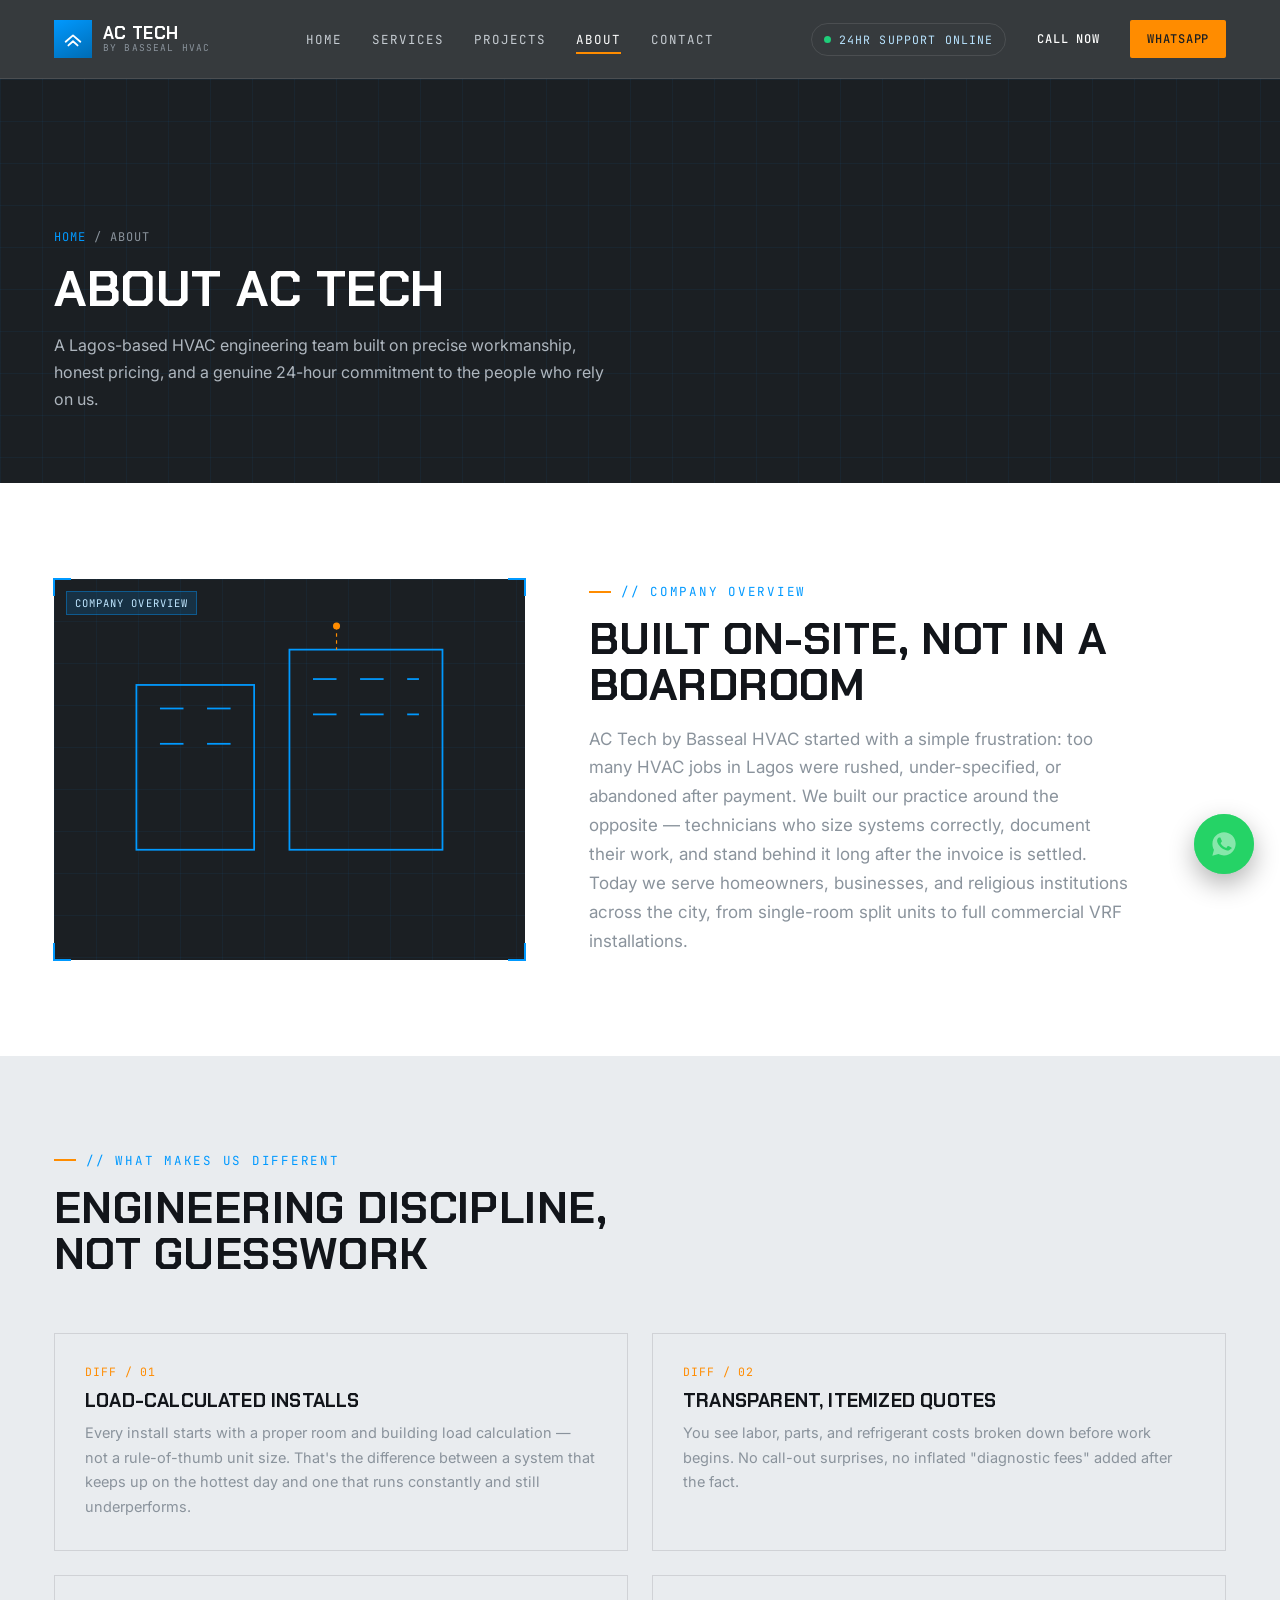
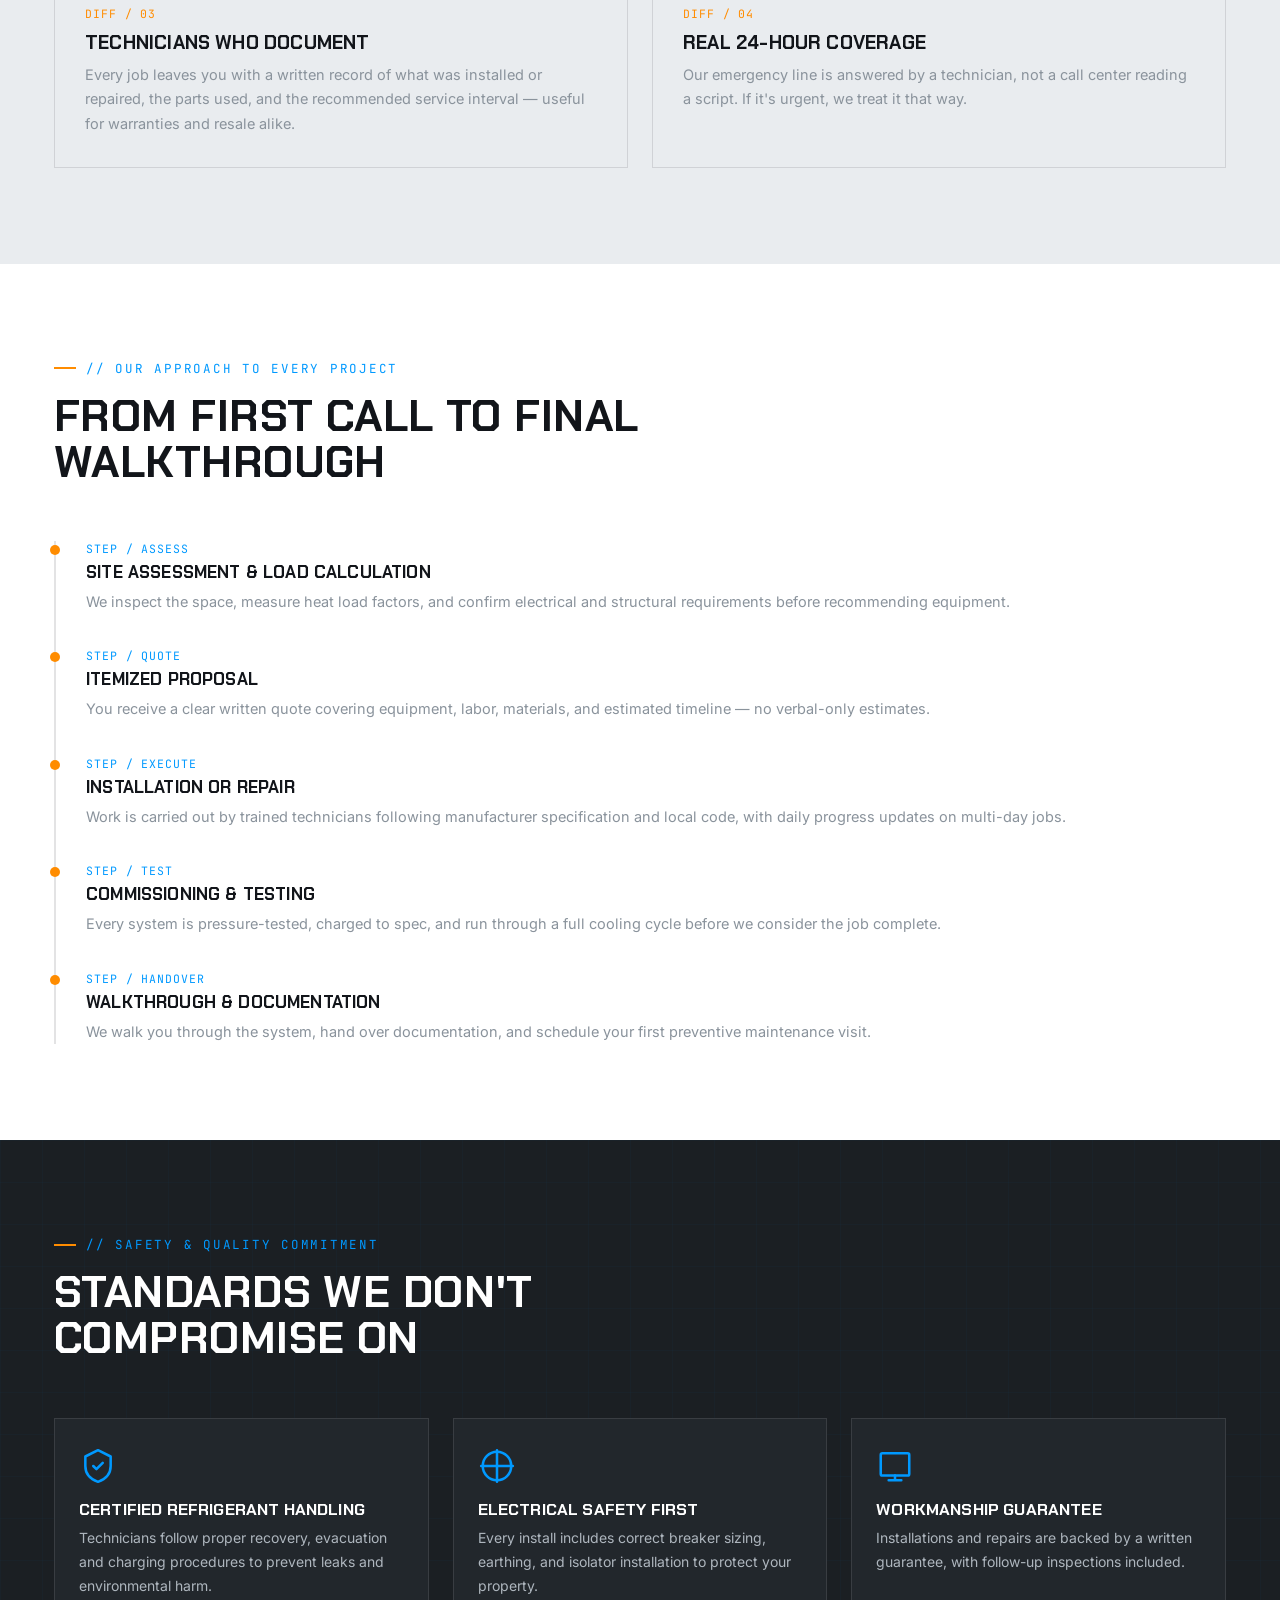
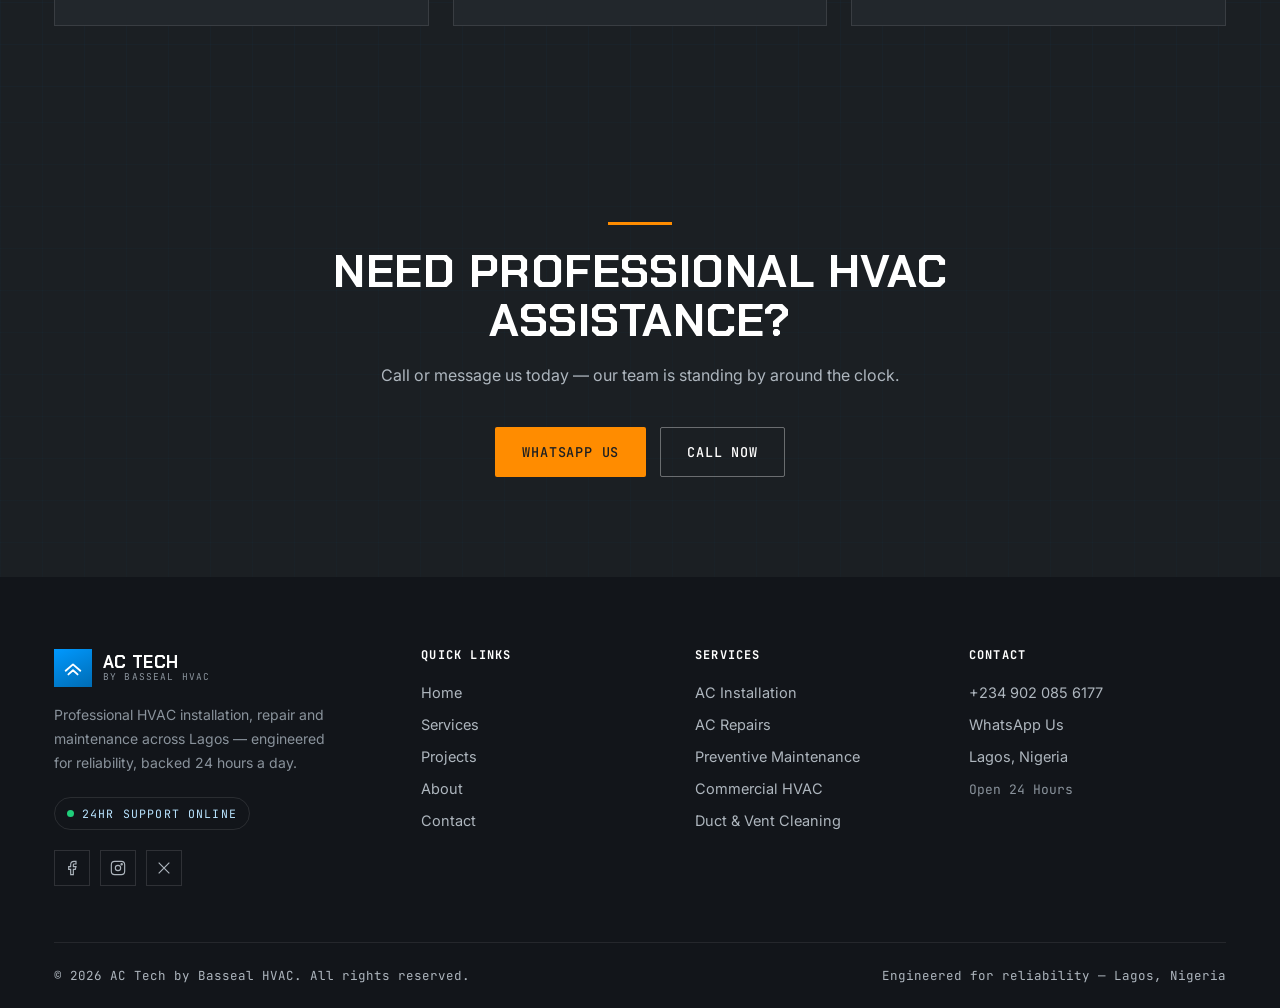
==== about.html @ e6ea1f34 "Add files via upload" ====
<!DOCTYPE html>
<html lang="en">
<head>
<meta charset="UTF-8">
<meta name="viewport" content="width=device-width, initial-scale=1.0">
<title>About Us | AC Tech by Basseal HVAC</title>
<meta name="description" content="Learn about AC Tech by Basseal HVAC — our approach, our commitment to safety and quality, and what sets our HVAC engineering team apart in Lagos.">
<link rel="icon" href="data:image/svg+xml,<svg xmlns=%22http://www.w3.org/2000/svg%22 viewBox=%220 0 100 100%22><rect width=%22100%22 height=%22100%22 fill=%22%231B1F23%22/><path d=%22M20 55 L50 30 L80 55%22 stroke=%22%230099FF%22 stroke-width=%228%22 fill=%22none%22 stroke-linecap=%22round%22/></svg>">
<link rel="stylesheet" href="style.css">
</head>
<body>

<div class="loader"><div class="loader-ring"></div><div class="loader-text">Initializing System…</div></div>

<header class="site-header" id="siteHeader">
  <div class="container header-inner">
    <a href="index.html" class="logo">
      <span class="logo-mark"><svg viewBox="0 0 24 24" fill="none" stroke="#fff" stroke-width="2" stroke-linecap="round" stroke-linejoin="round"><path d="M4 15 L12 8 L20 15"/><path d="M7 19 L12 14.5 L17 19"/></svg></span>
      <span class="logo-text">AC TECH<span>by Basseal HVAC</span></span>
    </a>
    <nav class="main-nav" id="mainNav">
      <a href="index.html">Home</a>
      <a href="services.html">Services</a>
      <a href="projects.html">Projects</a>
      <a href="about.html" class="active">About</a>
      <a href="contact.html">Contact</a>
    </nav>
    <div class="header-actions">
      <span class="status-chip"><span class="dot"></span>24HR Support Online</span>
      <a href="tel:+2349020856177" class="btn btn-ghost btn-sm">Call Now</a>
      <a href="https://wa.me/2349020856177" target="_blank" rel="noopener" class="btn btn-orange btn-sm">WhatsApp</a>
    </div>
    <button class="nav-toggle" id="navToggle" aria-label="Toggle menu"><span></span></button>
  </div>
</header>

<section class="page-hero">
  <div class="blueprint-bg"></div>
  <div class="container">
    <div class="breadcrumb"><a href="index.html">Home</a> / About</div>
    <h1>About AC Tech</h1>
    <p>A Lagos-based HVAC engineering team built on precise workmanship, honest pricing, and a genuine 24-hour commitment to the people who rely on us.</p>
  </div>
</section>

<!-- Company Overview -->
<section>
  <div class="container about-preview">
    <div class="about-preview-art frame">
      <span class="fbr"></span><span class="fbl"></span>
      <div class="blueprint-bg"></div>
      <div class="frame-tag" style="background:rgba(0,153,255,.15);border:1px solid rgba(0,153,255,.4);color:#BFE6FF;">COMPANY OVERVIEW</div>
      <svg viewBox="0 0 400 320" style="width:100%;height:100%;">
        <rect width="400" height="320" fill="#1B1F23"/>
        <g stroke="#0099FF" stroke-width="1.5" fill="none">
          <rect x="70" y="90" width="100" height="140"/>
          <rect x="200" y="60" width="130" height="170"/>
          <line x1="90" y1="110" x2="110" y2="110"/><line x1="130" y1="110" x2="150" y2="110"/>
          <line x1="90" y1="140" x2="110" y2="140"/><line x1="130" y1="140" x2="150" y2="140"/>
          <line x1="220" y1="85" x2="240" y2="85"/><line x1="260" y1="85" x2="280" y2="85"/><line x1="300" y1="85" x2="310" y2="85"/>
          <line x1="220" y1="115" x2="240" y2="115"/><line x1="260" y1="115" x2="280" y2="115"/><line x1="300" y1="115" x2="310" y2="115"/>
        </g>
        <circle cx="240" cy="40" r="3" fill="#FF8C00"/>
        <path d="M240 40 L240 60" stroke="#FF8C00" stroke-width="1" stroke-dasharray="3 3"/>
      </svg>
    </div>
    <div>
      <div class="eyebrow">// COMPANY OVERVIEW</div>
      <h2 class="section-title">Built on-site, not in a boardroom</h2>
      <p class="section-sub" style="max-width:540px;">AC Tech by Basseal HVAC started with a simple frustration: too many HVAC jobs in Lagos were rushed, under-specified, or abandoned after payment. We built our practice around the opposite — technicians who size systems correctly, document their work, and stand behind it long after the invoice is settled. Today we serve homeowners, businesses, and religious institutions across the city, from single-room split units to full commercial VRF installations.</p>
    </div>
  </div>
</section>

<!-- What Makes Us Different -->
<section class="section-gray">
  <div class="container">
    <div class="section-head">
      <div class="eyebrow">// WHAT MAKES US DIFFERENT</div>
      <h2 class="section-title">Engineering discipline, not guesswork</h2>
    </div>
    <div class="value-row">
      <div class="value-card reveal">
        <div class="code">DIFF / 01</div>
        <h3>Load-calculated installs</h3>
        <p>Every install starts with a proper room and building load calculation — not a rule-of-thumb unit size. That's the difference between a system that keeps up on the hottest day and one that runs constantly and still underperforms.</p>
      </div>
      <div class="value-card reveal reveal-delay-1">
        <div class="code">DIFF / 02</div>
        <h3>Transparent, itemized quotes</h3>
        <p>You see labor, parts, and refrigerant costs broken down before work begins. No call-out surprises, no inflated "diagnostic fees" added after the fact.</p>
      </div>
      <div class="value-card reveal reveal-delay-2">
        <div class="code">DIFF / 03</div>
        <h3>Technicians who document</h3>
        <p>Every job leaves you with a written record of what was installed or repaired, the parts used, and the recommended service interval — useful for warranties and resale alike.</p>
      </div>
      <div class="value-card reveal reveal-delay-3">
        <div class="code">DIFF / 04</div>
        <h3>Real 24-hour coverage</h3>
        <p>Our emergency line is answered by a technician, not a call center reading a script. If it's urgent, we treat it that way.</p>
      </div>
    </div>
  </div>
</section>

<!-- Our Approach -->
<section>
  <div class="container">
    <div class="section-head">
      <div class="eyebrow">// OUR APPROACH TO EVERY PROJECT</div>
      <h2 class="section-title">From first call to final walkthrough</h2>
    </div>
    <div class="timeline">
      <div class="timeline-item reveal">
        <div class="code">STEP / ASSESS</div>
        <h3>Site assessment &amp; load calculation</h3>
        <p>We inspect the space, measure heat load factors, and confirm electrical and structural requirements before recommending equipment.</p>
      </div>
      <div class="timeline-item reveal reveal-delay-1">
        <div class="code">STEP / QUOTE</div>
        <h3>Itemized proposal</h3>
        <p>You receive a clear written quote covering equipment, labor, materials, and estimated timeline — no verbal-only estimates.</p>
      </div>
      <div class="timeline-item reveal reveal-delay-2">
        <div class="code">STEP / EXECUTE</div>
        <h3>Installation or repair</h3>
        <p>Work is carried out by trained technicians following manufacturer specification and local code, with daily progress updates on multi-day jobs.</p>
      </div>
      <div class="timeline-item reveal reveal-delay-3">
        <div class="code">STEP / TEST</div>
        <h3>Commissioning &amp; testing</h3>
        <p>Every system is pressure-tested, charged to spec, and run through a full cooling cycle before we consider the job complete.</p>
      </div>
      <div class="timeline-item reveal reveal-delay-4">
        <div class="code">STEP / HANDOVER</div>
        <h3>Walkthrough &amp; documentation</h3>
        <p>We walk you through the system, hand over documentation, and schedule your first preventive maintenance visit.</p>
      </div>
    </div>
  </div>
</section>

<!-- Safety & Quality -->
<section class="section-dark">
  <div class="blueprint-bg" style="opacity:.5;"></div>
  <div class="container" style="position:relative;z-index:2;">
    <div class="section-head">
      <div class="eyebrow on-dark">// SAFETY &amp; QUALITY COMMITMENT</div>
      <h2 class="section-title">Standards we don't compromise on</h2>
    </div>
    <div class="grid-3">
      <div class="why-card reveal" style="background:var(--charcoal-2);border-color:var(--line-dark);">
        <div class="icon"><svg viewBox="0 0 24 24" fill="none" stroke="currentColor" stroke-width="1.6" stroke-linecap="round" stroke-linejoin="round"><path d="M12 2l8 4v6c0 5-3.4 8.4-8 10-4.6-1.6-8-5-8-10V6l8-4z"/><path d="M9 12l2 2 4-4"/></svg></div>
        <h3 style="color:#fff;">Certified refrigerant handling</h3>
        <p style="color:#AEB6BE;">Technicians follow proper recovery, evacuation and charging procedures to prevent leaks and environmental harm.</p>
      </div>
      <div class="why-card reveal reveal-delay-1" style="background:var(--charcoal-2);border-color:var(--line-dark);">
        <div class="icon"><svg viewBox="0 0 24 24" fill="none" stroke="currentColor" stroke-width="1.6" stroke-linecap="round" stroke-linejoin="round"><path d="M12 2v20M2 12h20"/><circle cx="12" cy="12" r="9"/></svg></div>
        <h3 style="color:#fff;">Electrical safety first</h3>
        <p style="color:#AEB6BE;">Every install includes correct breaker sizing, earthing, and isolator installation to protect your property.</p>
      </div>
      <div class="why-card reveal reveal-delay-2" style="background:var(--charcoal-2);border-color:var(--line-dark);">
        <div class="icon"><svg viewBox="0 0 24 24" fill="none" stroke="currentColor" stroke-width="1.6" stroke-linecap="round" stroke-linejoin="round"><rect x="3" y="4" width="18" height="14" rx="1"/><path d="M8 21h8M12 18v3"/></svg></div>
        <h3 style="color:#fff;">Workmanship guarantee</h3>
        <p style="color:#AEB6BE;">Installations and repairs are backed by a written guarantee, with follow-up inspections included.</p>
      </div>
    </div>
  </div>
</section>

<section class="final-cta">
  <div class="blueprint-bg" style="opacity:.4;"></div>
  <div class="container" style="position:relative;z-index:2;">
    <div class="divider-orange"></div>
    <h2>Need Professional HVAC Assistance?</h2>
    <p>Call or message us today — our team is standing by around the clock.</p>
    <div class="hero-actions">
      <a href="https://wa.me/2349020856177" target="_blank" rel="noopener" class="btn btn-orange">WhatsApp Us</a>
      <a href="tel:+2349020856177" class="btn btn-outline">Call Now</a>
    </div>
  </div>
</section>

<footer>
  <div class="container">
    <div class="footer-grid">
      <div class="footer-brand">
        <a href="index.html" class="logo">
          <span class="logo-mark"><svg viewBox="0 0 24 24" fill="none" stroke="#fff" stroke-width="2" stroke-linecap="round" stroke-linejoin="round"><path d="M4 15 L12 8 L20 15"/><path d="M7 19 L12 14.5 L17 19"/></svg></span>
          <span class="logo-text" style="color:#fff;">AC TECH<span>by Basseal HVAC</span></span>
        </a>
        <p>Professional HVAC installation, repair and maintenance across Lagos — engineered for reliability, backed 24 hours a day.</p>
        <span class="status-chip"><span class="dot"></span>24HR Support Online</span>
        <div class="footer-social">
          <a href="#" aria-label="Facebook"><svg viewBox="0 0 24 24" fill="none" stroke="currentColor" stroke-width="1.7"><path d="M18 2h-3a5 5 0 0 0-5 5v3H7v4h3v8h4v-8h3l1-4h-4V7a1 1 0 0 1 1-1h3z"/></svg></a>
          <a href="#" aria-label="Instagram"><svg viewBox="0 0 24 24" fill="none" stroke="currentColor" stroke-width="1.7"><rect x="2" y="2" width="20" height="20" rx="5"/><circle cx="12" cy="12" r="4"/><circle cx="17.5" cy="6.5" r="1"/></svg></a>
          <a href="#" aria-label="X"><svg viewBox="0 0 24 24" fill="none" stroke="currentColor" stroke-width="1.7"><path d="M4 4l16 16M20 4L4 20"/></svg></a>
        </div>
      </div>
      <div>
        <h4>Quick Links</h4>
        <ul>
          <li><a href="index.html">Home</a></li>
          <li><a href="services.html">Services</a></li>
          <li><a href="projects.html">Projects</a></li>
          <li><a href="about.html">About</a></li>
          <li><a href="contact.html">Contact</a></li>
        </ul>
      </div>
      <div>
        <h4>Services</h4>
        <ul>
          <li><a href="services.html#residential-installation">AC Installation</a></li>
          <li><a href="services.html#ac-repairs">AC Repairs</a></li>
          <li><a href="services.html#preventive-maintenance">Preventive Maintenance</a></li>
          <li><a href="services.html#commercial-installation">Commercial HVAC</a></li>
          <li><a href="services.html#duct-vent-cleaning">Duct &amp; Vent Cleaning</a></li>
        </ul>
      </div>
      <div>
        <h4>Contact</h4>
        <ul>
          <li><a href="tel:+2349020856177">+234 902 085 6177</a></li>
          <li><a href="https://wa.me/2349020856177" target="_blank" rel="noopener">WhatsApp Us</a></li>
          <li><a href="contact.html">Lagos, Nigeria</a></li>
          <li><span class="mono" style="font-size:13px;color:#8A939C;">Open 24 Hours</span></li>
        </ul>
      </div>
    </div>
    <div class="footer-bottom">
      <span>© 2026 AC Tech by Basseal HVAC. All rights reserved.</span>
      <span>Engineered for reliability — Lagos, Nigeria</span>
    </div>
  </div>
</footer>

<a href="https://wa.me/2349020856177" target="_blank" rel="noopener" class="float-wa" aria-label="Chat on WhatsApp">
  <span class="ping"></span>
  <svg viewBox="0 0 24 24" fill="currentColor"><path d="M12.04 2c-5.5 0-9.96 4.46-9.96 9.96 0 1.76.46 3.45 1.32 4.95L2 22l5.24-1.37a9.9 9.9 0 0 0 4.8 1.22h.01c5.5 0 9.96-4.46 9.96-9.96S17.54 2 12.04 2zm5.83 14.13c-.25.7-1.45 1.35-2 1.44-.51.08-1.15.11-1.86-.12-.43-.14-.98-.32-1.68-.63-2.96-1.28-4.89-4.26-5.04-4.46-.15-.2-1.2-1.6-1.2-3.05 0-1.45.76-2.16 1.03-2.46.27-.3.6-.37.8-.37h.57c.18 0 .43-.03.66.5.27.63.9 2.17.98 2.33.08.16.13.35.02.56-.1.2-.16.33-.31.5-.16.18-.33.4-.47.54-.16.16-.32.33-.14.64.18.31.8 1.32 1.72 2.14 1.18 1.05 2.18 1.38 2.49 1.53.31.16.5.13.68-.08.18-.2.78-.9.98-1.22.2-.3.4-.25.68-.15.27.1 1.75.83 2.05.98.3.15.5.23.57.35.08.13.08.72-.17 1.42z"/></svg>
</a>
<button class="scroll-top" id="scrollTop" aria-label="Scroll to top">
  <svg viewBox="0 0 24 24" fill="none" stroke="currentColor" stroke-width="2" stroke-linecap="round" stroke-linejoin="round"><path d="M18 15l-6-6-6 6"/></svg>
</button>

<script src="script.js"></script>
</body>
</html>
---- style.css ----
/* ============================================================
   AC TECH by Basseal HVAC — Core Stylesheet
   Theme: Industrial / Engineering / HVAC Technology
   ============================================================ */

@import url('https://fonts.googleapis.com/css2?family=Chakra+Petch:wght@500;600;700&family=Inter:wght@400;500;600;700;800&family=JetBrains+Mono:wght@400;500;600&display=swap');

:root{
  /* Palette (brief) */
  --charcoal:#1B1F23;
  --charcoal-2:#22272C;
  --charcoal-3:#2B3138;
  --blue:#0099FF;
  --blue-dim:rgba(0,153,255,.14);
  --white:#FFFFFF;
  --gray:#E9ECEF;
  --orange:#FF8C00;
  --orange-dim:rgba(255,140,0,.14);

  /* Derived */
  --ink:#12151A;
  --text-soft:#8A939C;
  --line-dark:rgba(255,255,255,.10);
  --line-light:rgba(27,31,35,.12);
  --success:#1FCE7A;

  /* Type */
  --f-display:'Chakra Petch', sans-serif;
  --f-body:'Inter', sans-serif;
  --f-mono:'JetBrains Mono', monospace;

  /* Layout */
  --container:1220px;
  --radius:2px;
  --header-h:78px;
}

*,*::before,*::after{box-sizing:border-box;}
html{scroll-behavior:smooth;}
body{
  margin:0;
  font-family:var(--f-body);
  background:var(--white);
  color:var(--ink);
  -webkit-font-smoothing:antialiased;
  overflow-x:hidden;
}
img{max-width:100%;display:block;}
a{color:inherit;text-decoration:none;}
ul{margin:0;padding:0;list-style:none;}
h1,h2,h3,h4{font-family:var(--f-display);margin:0;line-height:1.05;text-transform:uppercase;letter-spacing:.01em;}
p{margin:0;line-height:1.7;}
button{font-family:inherit;cursor:pointer;}
:focus-visible{outline:2px solid var(--blue);outline-offset:3px;}
@media (prefers-reduced-motion: reduce){
  *{animation-duration:.001ms !important;animation-iteration-count:1 !important;transition-duration:.001ms !important;scroll-behavior:auto !important;}
}

.container{max-width:var(--container);margin:0 auto;padding:0 24px;}

/* ---------- Utility ---------- */
.mono{font-family:var(--f-mono);}
.eyebrow{
  font-family:var(--f-mono);
  font-size:12.5px;
  letter-spacing:.14em;
  text-transform:uppercase;
  color:var(--blue);
  display:flex;
  align-items:center;
  gap:10px;
  margin-bottom:16px;
}
.eyebrow::before{content:'';width:22px;height:2px;background:var(--orange);display:inline-block;}
.eyebrow.on-dark{color:var(--blue);}
.eyebrow.center{justify-content:center;}
.eyebrow.center::before{display:none;}

section{position:relative;padding:96px 0;}
.section-tight{padding:64px 0;}
.section-dark{background:var(--charcoal);color:var(--white);}
.section-gray{background:var(--gray);}
.section-head{max-width:640px;margin-bottom:56px;}
.section-head.center{margin-left:auto;margin-right:auto;text-align:center;}
.section-title{font-size:clamp(28px,3.6vw,44px);}
.section-sub{margin-top:16px;color:var(--text-soft);font-size:17px;max-width:560px;}
.section-dark .section-sub{color:#AEB6BE;}

/* Blueprint grid backdrop */
.blueprint-bg{
  position:absolute;inset:0;
  background-image:
    linear-gradient(rgba(0,153,255,.055) 1px, transparent 1px),
    linear-gradient(90deg, rgba(0,153,255,.055) 1px, transparent 1px);
  background-size:42px 42px;
  pointer-events:none;
}

/* Corner-bracket frame — signature motif */
.frame{position:relative;}
.frame::before,.frame::after,
.frame .fbr,.frame .fbl{
  content:'';position:absolute;width:18px;height:18px;
  border-color:var(--blue);border-style:solid;border-width:0;
  transition:all .35s ease;
  z-index:2;
}
.frame::before{top:-1px;left:-1px;border-top-width:2px;border-left-width:2px;}
.frame::after{bottom:-1px;right:-1px;border-bottom-width:2px;border-right-width:2px;}
.frame .fbr{top:-1px;right:-1px;border-top-width:2px;border-right-width:2px;}
.frame .fbl{bottom:-1px;left:-1px;border-bottom-width:2px;border-left-width:2px;}
.frame:hover::before,.frame:hover::after,
.frame:hover .fbr,.frame:hover .fbl{width:24px;height:24px;border-color:var(--orange);}
.frame-tag{
  position:absolute;top:12px;left:12px;z-index:3;
  font-family:var(--f-mono);font-size:10.5px;letter-spacing:.1em;
  color:var(--white);background:rgba(27,31,35,.72);
  padding:4px 8px;text-transform:uppercase;
}

/* ---------- Buttons ---------- */
.btn{
  display:inline-flex;align-items:center;justify-content:center;gap:9px;
  font-family:var(--f-mono);font-size:13.5px;letter-spacing:.06em;text-transform:uppercase;
  font-weight:500;padding:15px 26px;border-radius:var(--radius);
  border:1px solid transparent;transition:transform .2s ease, background .2s ease, border-color .2s ease, color .2s ease;
  white-space:nowrap;
}
.btn:active{transform:translateY(1px);}
.btn-orange{background:var(--orange);color:var(--charcoal);}
.btn-orange:hover{background:#E67E00;}
.btn-blue{background:var(--blue);color:var(--white);}
.btn-blue:hover{background:#0086DE;}
.btn-outline{background:transparent;border-color:rgba(255,255,255,.35);color:var(--white);}
.btn-outline:hover{border-color:var(--blue);color:var(--blue);}
.btn-outline-dark{background:transparent;border-color:var(--line-light);color:var(--ink);}
.btn-outline-dark:hover{border-color:var(--blue);color:var(--blue);}
.btn-ghost{background:transparent;color:var(--white);border-color:transparent;}
.btn-ghost:hover{color:var(--blue);}
.btn-sm{padding:10px 16px;font-size:12px;}
.btn-block{width:100%;}
.btn svg{width:16px;height:16px;flex-shrink:0;}

/* ---------- Status chip ---------- */
.status-chip{
  display:inline-flex;align-items:center;gap:8px;
  font-family:var(--f-mono);font-size:11.5px;letter-spacing:.1em;text-transform:uppercase;
  color:#B9E4FF;padding:8px 12px;border:1px solid var(--line-dark);border-radius:20px;
}
.status-chip .dot{
  width:7px;height:7px;border-radius:50%;background:var(--success);
  box-shadow:0 0 0 0 rgba(31,206,122,.6);
  animation:pulse-dot 1.8s infinite;
}
@keyframes pulse-dot{
  0%{box-shadow:0 0 0 0 rgba(31,206,122,.55);}
  70%{box-shadow:0 0 0 7px rgba(31,206,122,0);}
  100%{box-shadow:0 0 0 0 rgba(31,206,122,0);}
}

/* ---------- Header ---------- */
.site-header{
  position:sticky;top:0;z-index:200;
  background:rgba(27,31,35,.88);
  backdrop-filter:blur(10px);
  border-bottom:1px solid var(--line-dark);
  transition:background .3s ease, box-shadow .3s ease;
}
.site-header.scrolled{box-shadow:0 8px 24px rgba(0,0,0,.25);}
.header-inner{
  display:flex;align-items:center;gap:24px;
  height:var(--header-h);
}
.logo{display:flex;align-items:center;gap:11px;color:var(--white);flex-shrink:0;}
.logo-mark{
  width:38px;height:38px;flex-shrink:0;
  background:linear-gradient(155deg, var(--blue), #006CB4);
  display:flex;align-items:center;justify-content:center;
  position:relative;
}
.logo-mark svg{width:22px;height:22px;}
.logo-text{font-family:var(--f-display);font-size:17px;font-weight:700;letter-spacing:.02em;line-height:1.15;}
.logo-text span{display:block;font-family:var(--f-mono);font-size:9.5px;color:var(--text-soft);letter-spacing:.12em;text-transform:uppercase;font-weight:400;}
.main-nav{display:flex;align-items:center;gap:30px;margin:0 auto;}
.main-nav a{
  font-family:var(--f-mono);font-size:12.5px;letter-spacing:.08em;text-transform:uppercase;
  color:#C6CCD2;position:relative;padding:6px 0;transition:color .2s ease;
}
.main-nav a::after{
  content:'';position:absolute;left:0;bottom:0;height:2px;width:0;background:var(--blue);
  transition:width .25s ease;
}
.main-nav a:hover,.main-nav a.active{color:var(--white);}
.main-nav a:hover::after,.main-nav a.active::after{width:100%;}
.main-nav a.active::after{background:var(--orange);}
.header-actions{display:flex;align-items:center;gap:14px;flex-shrink:0;}
.header-actions .status-chip{display:none;}
@media(min-width:1100px){.header-actions .status-chip{display:inline-flex;}}
.nav-toggle{
  display:none;width:40px;height:40px;border:1px solid var(--line-dark);background:transparent;
  border-radius:2px;position:relative;flex-shrink:0;
}
.nav-toggle span,.nav-toggle span::before,.nav-toggle span::after{
  content:'';position:absolute;left:9px;right:9px;height:2px;background:var(--white);transition:.25s;
}
.nav-toggle span{top:19px;}
.nav-toggle span::before{top:-7px;}
.nav-toggle span::after{top:7px;}
.nav-toggle.open span{background:transparent;}
.nav-toggle.open span::before{transform:translateY(7px) rotate(45deg);}
.nav-toggle.open span::after{transform:translateY(-7px) rotate(-45deg);}

@media(max-width:1000px){
  .main-nav{
    position:fixed;top:var(--header-h);left:0;right:0;
    background:var(--charcoal);border-bottom:1px solid var(--line-dark);
    flex-direction:column;align-items:flex-start;gap:0;
    max-height:0;overflow:hidden;transition:max-height .35s ease;
  }
  .main-nav.open{max-height:400px;}
  .main-nav a{width:100%;padding:16px 24px;border-bottom:1px solid var(--line-dark);}
  .main-nav a::after{display:none;}
  .header-actions .btn-ghost{display:none;}
  .nav-toggle{display:block;}
}

/* ---------- Hero (schematic illustration, no photography) ---------- */
.hero{
  position:relative;background:var(--charcoal);color:var(--white);
  padding:110px 0 90px;overflow:hidden;
  min-height:min(88vh,760px);display:flex;align-items:center;
}
.hero-grid{display:grid;grid-template-columns:1.05fr .95fr;gap:40px;align-items:center;position:relative;z-index:2;}
.hero h1{font-size:clamp(34px,4.6vw,58px);letter-spacing:.005em;}
.hero h1 em{font-style:normal;color:var(--blue);}
.hero-sub{margin-top:22px;color:#B9C1C9;font-size:17.5px;max-width:520px;}
.hero-actions{display:flex;gap:14px;margin-top:36px;flex-wrap:wrap;}
.hero-meta{display:flex;gap:32px;margin-top:52px;flex-wrap:wrap;}
.hero-meta div{border-left:2px solid var(--orange);padding-left:12px;}
.hero-meta .num{font-family:var(--f-display);font-size:26px;color:var(--white);}
.hero-meta .lbl{font-family:var(--f-mono);font-size:10.5px;color:var(--text-soft);letter-spacing:.08em;text-transform:uppercase;}
.hero-art{position:relative;aspect-ratio:1/1;}
.hero-art .frame-tag{background:rgba(0,153,255,.15);border:1px solid rgba(0,153,255,.4);color:#BFE6FF;}

/* Schematic unit illustration */
.unit-illustration{width:100%;height:100%;}

/* ---------- Company mark / preview ---------- */
.about-preview{display:grid;grid-template-columns:.85fr 1.15fr;gap:64px;align-items:center;}
.about-preview-art{position:relative;aspect-ratio:4/3.2;background:var(--charcoal);}
.stat-strip{display:flex;border-top:1px solid var(--line-light);margin-top:40px;}
.stat-strip div{flex:1;padding:20px 0 0;border-left:1px solid var(--line-light);padding-left:20px;}
.stat-strip div:first-child{border-left:none;padding-left:0;}
.stat-num{font-family:var(--f-display);font-size:34px;color:var(--ink);}
.stat-num .unit{color:var(--orange);}
.stat-lbl{font-family:var(--f-mono);font-size:10.5px;letter-spacing:.08em;text-transform:uppercase;color:var(--text-soft);margin-top:4px;}

/* ---------- Service cards ---------- */
.grid-4{display:grid;grid-template-columns:repeat(4,1fr);gap:24px;}
.grid-3{display:grid;grid-template-columns:repeat(3,1fr);gap:24px;}
.grid-2{display:grid;grid-template-columns:repeat(2,1fr);gap:24px;}
.grid-6{display:grid;grid-template-columns:repeat(3,1fr);gap:24px;}

.service-card{
  position:relative;background:var(--charcoal);color:var(--white);padding:34px 26px 30px;
  border:1px solid var(--line-dark);transition:transform .3s ease, border-color .3s ease;
}
.service-card:hover{transform:translateY(-6px);border-color:rgba(0,153,255,.4);}
.service-card .code{font-family:var(--f-mono);font-size:11px;color:var(--orange);letter-spacing:.08em;}
.service-card .icon{width:46px;height:46px;margin:18px 0 20px;color:var(--blue);}
.service-card h3{font-size:19px;margin-bottom:10px;letter-spacing:0;}
.service-card p{color:#AEB6BE;font-size:14.5px;}
.service-card .go{
  margin-top:20px;display:inline-flex;align-items:center;gap:6px;
  font-family:var(--f-mono);font-size:11.5px;letter-spacing:.08em;text-transform:uppercase;color:var(--blue);
}
.service-card .go svg{width:14px;height:14px;transition:transform .25s ease;}
.service-card:hover .go svg{transform:translateX(4px);}

/* ---------- Emergency banner ---------- */
.emergency{
  position:relative;background:var(--charcoal);color:var(--white);
  padding:64px 0;overflow:hidden;
  border-top:3px solid var(--orange);border-bottom:3px solid var(--orange);
}
.emergency::before{
  content:'';position:absolute;inset:0;opacity:.5;
  background:repeating-linear-gradient(135deg, rgba(255,140,0,.06) 0 14px, transparent 14px 28px);
}
.emergency-inner{position:relative;z-index:2;display:flex;justify-content:space-between;align-items:center;gap:30px;flex-wrap:wrap;}
.emergency h2{font-size:clamp(24px,3vw,36px);}
.emergency p{color:#C6CCD2;margin-top:12px;max-width:480px;}

/* ---------- Why choose us ---------- */
.why-card{
  padding:28px 24px;background:var(--white);border:1px solid var(--line-light);
  transition:box-shadow .3s ease, transform .3s ease, border-color .3s ease;
}
.why-card:hover{transform:translateY(-4px);box-shadow:0 16px 30px rgba(27,31,35,.08);border-color:transparent;}
.why-card .icon{width:38px;height:38px;color:var(--blue);margin-bottom:16px;}
.why-card h3{font-size:16.5px;margin-bottom:8px;}
.why-card p{font-size:14px;color:var(--text-soft);}

/* ---------- Projects ---------- */
.project-card{position:relative;background:var(--charcoal);overflow:hidden;}
.project-thumb{position:relative;aspect-ratio:4/3;overflow:hidden;}
.project-thumb svg,.project-thumb .thumb-fill{position:absolute;inset:0;width:100%;height:100%;}
.project-thumb::after{content:'';position:absolute;inset:0;background:linear-gradient(0deg, rgba(0,0,0,.55), transparent 60%);}
.project-body{padding:22px 24px 26px;color:var(--white);}
.project-body .code{font-family:var(--f-mono);font-size:10.5px;color:var(--blue);letter-spacing:.08em;text-transform:uppercase;}
.project-body h3{font-size:19px;margin:10px 0 8px;}
.project-body p{color:#AEB6BE;font-size:14px;}

.masonry{column-count:2;column-gap:24px;}
.masonry .project-card{break-inside:avoid;margin-bottom:24px;}
.masonry .project-thumb{aspect-ratio:auto;}

/* ---------- Reviews ---------- */
.reviews-track{display:flex;gap:24px;overflow-x:auto;scroll-snap-type:x mandatory;padding-bottom:8px;-webkit-overflow-scrolling:touch;}
.reviews-track::-webkit-scrollbar{height:5px;}
.reviews-track::-webkit-scrollbar-thumb{background:var(--line-light);}
.review-card{
  scroll-snap-align:start;flex:0 0 min(420px,86vw);
  background:var(--white);border:1px solid var(--line-light);padding:30px 28px;position:relative;
}
.review-card .quote-mark{font-family:var(--f-display);font-size:44px;color:var(--orange);line-height:.6;display:block;margin-bottom:14px;}
.review-stars{color:var(--orange);font-size:13px;letter-spacing:2px;margin-bottom:14px;}
.review-card p{font-size:15px;color:var(--ink);}
.review-name{margin-top:20px;font-family:var(--f-mono);font-size:12px;letter-spacing:.05em;color:var(--text-soft);text-transform:uppercase;}
.review-name b{color:var(--ink);font-family:var(--f-body);text-transform:none;font-size:14px;display:block;}
.review-controls{display:flex;gap:10px;margin-top:24px;}
.review-controls button{
  width:40px;height:40px;border:1px solid var(--line-light);background:var(--white);
  display:flex;align-items:center;justify-content:center;transition:border-color .2s, color .2s;
}
.review-controls button:hover{border-color:var(--blue);color:var(--blue);}

/* ---------- Service areas ---------- */
.areas-wrap{display:flex;flex-wrap:wrap;gap:12px;}
.area-chip{
  font-family:var(--f-mono);font-size:12.5px;letter-spacing:.06em;text-transform:uppercase;
  padding:12px 18px;border:1px solid var(--line-dark);color:var(--white);
  display:flex;align-items:center;gap:9px;transition:border-color .2s, color .2s;
}
.area-chip:hover{border-color:var(--blue);color:var(--blue);}
.area-chip svg{width:13px;height:13px;color:var(--orange);flex-shrink:0;}

/* ---------- Final CTA ---------- */
.final-cta{background:var(--charcoal);color:var(--white);text-align:center;padding:100px 0;position:relative;overflow:hidden;}
.final-cta h2{font-size:clamp(28px,4vw,46px);max-width:760px;margin:0 auto;}
.final-cta p{margin-top:18px;color:#AEB6BE;}
.final-cta .hero-actions{justify-content:center;margin-top:38px;}

/* ---------- Footer ---------- */
footer{background:var(--ink);color:#AEB6BE;padding:72px 0 0;}
.footer-grid{display:grid;grid-template-columns:1.4fr 1fr 1fr 1.1fr;gap:40px;padding-bottom:56px;border-bottom:1px solid rgba(255,255,255,.08);}
.footer-brand p{margin-top:16px;font-size:14px;max-width:280px;color:#8A939C;}
.footer-brand .status-chip{margin-top:22px;}
footer h4{font-family:var(--f-mono);font-size:12px;letter-spacing:.1em;color:var(--white);margin-bottom:20px;text-transform:uppercase;}
footer ul li{margin-bottom:12px;}
footer ul a{font-size:14.5px;color:#AEB6BE;transition:color .2s;}
footer ul a:hover{color:var(--blue);}
.footer-social{display:flex;gap:10px;margin-top:20px;}
.footer-social a{
  width:36px;height:36px;border:1px solid rgba(255,255,255,.12);display:flex;align-items:center;justify-content:center;
  transition:border-color .2s, color .2s;
}
.footer-social a:hover{border-color:var(--blue);color:var(--blue);}
.footer-social svg{width:16px;height:16px;}
.footer-bottom{display:flex;justify-content:space-between;align-items:center;padding:24px 0;font-size:12.5px;font-family:var(--f-mono);flex-wrap:wrap;gap:10px;}
.footer-bottom a{color:#8A939C;}
.footer-bottom a:hover{color:var(--blue);}

/* ---------- Floating buttons ---------- */
.float-wa{
  position:fixed;bottom:26px;right:26px;z-index:300;
  width:60px;height:60px;border-radius:50%;background:#25D366;
  display:flex;align-items:center;justify-content:center;
  box-shadow:0 10px 26px rgba(0,0,0,.3);
  transition:transform .25s ease;
}
.float-wa:hover{transform:scale(1.08);}
.float-wa svg{width:28px;height:28px;color:#fff;}
.float-wa .ping{
  position:absolute;inset:0;border-radius:50%;background:#25D366;opacity:.55;
  animation:ping 2.4s infinite;
}
@keyframes ping{0%{transform:scale(1);opacity:.5;}100%{transform:scale(1.7);opacity:0;}}

.scroll-top{
  position:fixed;bottom:26px;right:96px;z-index:300;
  width:46px;height:46px;background:var(--charcoal);border:1px solid var(--line-dark);
  display:flex;align-items:center;justify-content:center;color:var(--white);
  opacity:0;pointer-events:none;transform:translateY(10px);
  transition:opacity .3s ease, transform .3s ease, border-color .2s;
}
.scroll-top.show{opacity:1;pointer-events:auto;transform:translateY(0);}
.scroll-top:hover{border-color:var(--blue);color:var(--blue);}
.scroll-top svg{width:18px;height:18px;}

/* ---------- Page loader ---------- */
.loader{
  position:fixed;inset:0;z-index:1000;background:var(--charcoal);
  display:flex;flex-direction:column;align-items:center;justify-content:center;gap:18px;
  transition:opacity .5s ease, visibility .5s ease;
}
.loader.hide{opacity:0;visibility:hidden;}
.loader-mark{width:52px;height:52px;position:relative;}
.loader-ring{width:52px;height:52px;border:2px solid rgba(0,153,255,.2);border-top-color:var(--blue);border-radius:50%;animation:spin 0.9s linear infinite;}
@keyframes spin{to{transform:rotate(360deg);}}
.loader-text{font-family:var(--f-mono);font-size:11px;letter-spacing:.16em;color:var(--text-soft);text-transform:uppercase;}

/* ---------- Scroll reveal ---------- */
.reveal{opacity:0;transform:translateY(28px);transition:opacity .7s ease, transform .7s ease;}
.reveal.in{opacity:1;transform:translateY(0);}
.reveal-delay-1{transition-delay:.08s;}
.reveal-delay-2{transition-delay:.16s;}
.reveal-delay-3{transition-delay:.24s;}
.reveal-delay-4{transition-delay:.32s;}

/* ---------- Page hero (inner pages) ---------- */
.page-hero{
  background:var(--charcoal);color:var(--white);padding:150px 0 70px;position:relative;overflow:hidden;
}
.page-hero .container{position:relative;z-index:2;}
.page-hero h1{font-size:clamp(30px,4.2vw,50px);}
.page-hero .breadcrumb{
  font-family:var(--f-mono);font-size:12px;letter-spacing:.08em;text-transform:uppercase;color:var(--text-soft);
  margin-bottom:18px;
}
.page-hero .breadcrumb a{color:var(--blue);}
.page-hero p{margin-top:16px;color:#AEB6BE;max-width:560px;font-size:16px;}

/* ---------- Service detail blocks ---------- */
.service-detail{
  display:grid;grid-template-columns:1fr 1fr;gap:56px;align-items:start;
  padding:64px 0;border-bottom:1px solid var(--line-light);
}
.service-detail:last-child{border-bottom:none;}
.service-detail-art{position:relative;aspect-ratio:5/4;background:var(--charcoal);}
.service-detail .code{font-family:var(--f-mono);font-size:11.5px;color:var(--orange);letter-spacing:.08em;}
.service-detail h2{font-size:28px;margin:12px 0 18px;}
.service-detail p.desc{color:var(--text-soft);font-size:15.5px;margin-bottom:26px;}
.process-list{margin-bottom:26px;}
.process-list li{
  display:flex;gap:14px;padding:12px 0;border-top:1px solid var(--line-light);
  font-size:14.5px;
}
.process-list li:first-child{border-top:none;}
.process-list .pnum{font-family:var(--f-mono);color:var(--blue);font-size:12.5px;flex-shrink:0;padding-top:2px;}
.benefit-tags{display:flex;flex-wrap:wrap;gap:10px;margin-bottom:28px;}
.benefit-tags span{
  font-family:var(--f-mono);font-size:11.5px;letter-spacing:.05em;text-transform:uppercase;
  padding:7px 12px;background:var(--gray);color:var(--ink);border-left:2px solid var(--orange);
}
.service-detail:nth-child(even) .service-detail-art{order:2;}

/* ---------- About page ---------- */
.value-row{display:grid;grid-template-columns:repeat(2,1fr);gap:24px;}
.value-card{padding:30px;border:1px solid var(--line-light);}
.value-card .code{font-family:var(--f-mono);color:var(--orange);font-size:11.5px;letter-spacing:.08em;}
.value-card h3{font-size:19px;margin:12px 0 10px;}
.value-card p{color:var(--text-soft);font-size:14.5px;}

.timeline{border-left:2px solid var(--line-light);padding-left:30px;display:flex;flex-direction:column;gap:34px;}
.timeline-item{position:relative;}
.timeline-item::before{content:'';position:absolute;left:-36px;top:4px;width:10px;height:10px;background:var(--orange);border-radius:50%;}
.timeline-item .code{font-family:var(--f-mono);font-size:11.5px;color:var(--blue);letter-spacing:.08em;}
.timeline-item h3{font-size:17px;margin:8px 0;}
.timeline-item p{color:var(--text-soft);font-size:14.5px;}

/* ---------- Contact page ---------- */
.contact-grid{display:grid;grid-template-columns:.9fr 1.1fr;gap:56px;align-items:start;}
.contact-card{padding:26px;border:1px solid var(--line-light);display:flex;gap:16px;margin-bottom:16px;}
.contact-card .icon{width:22px;height:22px;color:var(--blue);flex-shrink:0;}
.contact-card h4{font-family:var(--f-mono);font-size:11.5px;letter-spacing:.08em;text-transform:uppercase;color:var(--text-soft);margin-bottom:8px;}
.contact-card p{font-size:16px;font-weight:600;}
.contact-card a{color:var(--ink);}
.contact-card a:hover{color:var(--blue);}
.hours-table{width:100%;border-collapse:collapse;margin-top:6px;}
.hours-table td{padding:9px 0;font-size:14.5px;border-top:1px solid var(--line-light);}
.hours-table td:last-child{text-align:right;font-family:var(--f-mono);font-size:12.5px;color:var(--blue);}
.hours-table tr:first-child td{border-top:none;}
.map-frame{position:relative;width:100%;aspect-ratio:16/11;border:1px solid var(--line-light);overflow:hidden;}
.map-frame iframe{width:100%;height:100%;border:0;filter:grayscale(.25) contrast(1.05);}

/* ---------- Misc ---------- */
.divider-orange{height:3px;width:64px;background:var(--orange);margin:0 auto 22px;}
.badge-24{
  display:inline-flex;align-items:center;gap:8px;font-family:var(--f-mono);font-size:11.5px;
  letter-spacing:.08em;text-transform:uppercase;color:var(--orange);
}

/* ---------- Responsive ---------- */
@media(max-width:1000px){
  .grid-4{grid-template-columns:repeat(2,1fr);}
  .grid-3,.grid-6{grid-template-columns:repeat(2,1fr);}
  .hero-grid{grid-template-columns:1fr;}
  .hero-art{max-width:420px;margin:0 auto;order:-1;}
  .about-preview{grid-template-columns:1fr;}
  .service-detail{grid-template-columns:1fr;}
  .service-detail:nth-child(even) .service-detail-art{order:0;}
  .contact-grid{grid-template-columns:1fr;}
  .footer-grid{grid-template-columns:1fr 1fr;}
  .value-row{grid-template-columns:1fr;}
}
@media(max-width:640px){
  section{padding:64px 0;}
  .grid-4,.grid-3,.grid-6,.grid-2{grid-template-columns:1fr;}
  .masonry{column-count:1;}
  .stat-strip{flex-wrap:wrap;row-gap:20px;}
  .stat-strip div{flex:0 0 50%;border-left:none;padding-left:0;}
  .footer-grid{grid-template-columns:1fr;}
  .emergency-inner{flex-direction:column;text-align:center;}
  .scroll-top{right:26px;bottom:96px;}
  .page-hero{padding:130px 0 56px;}
}
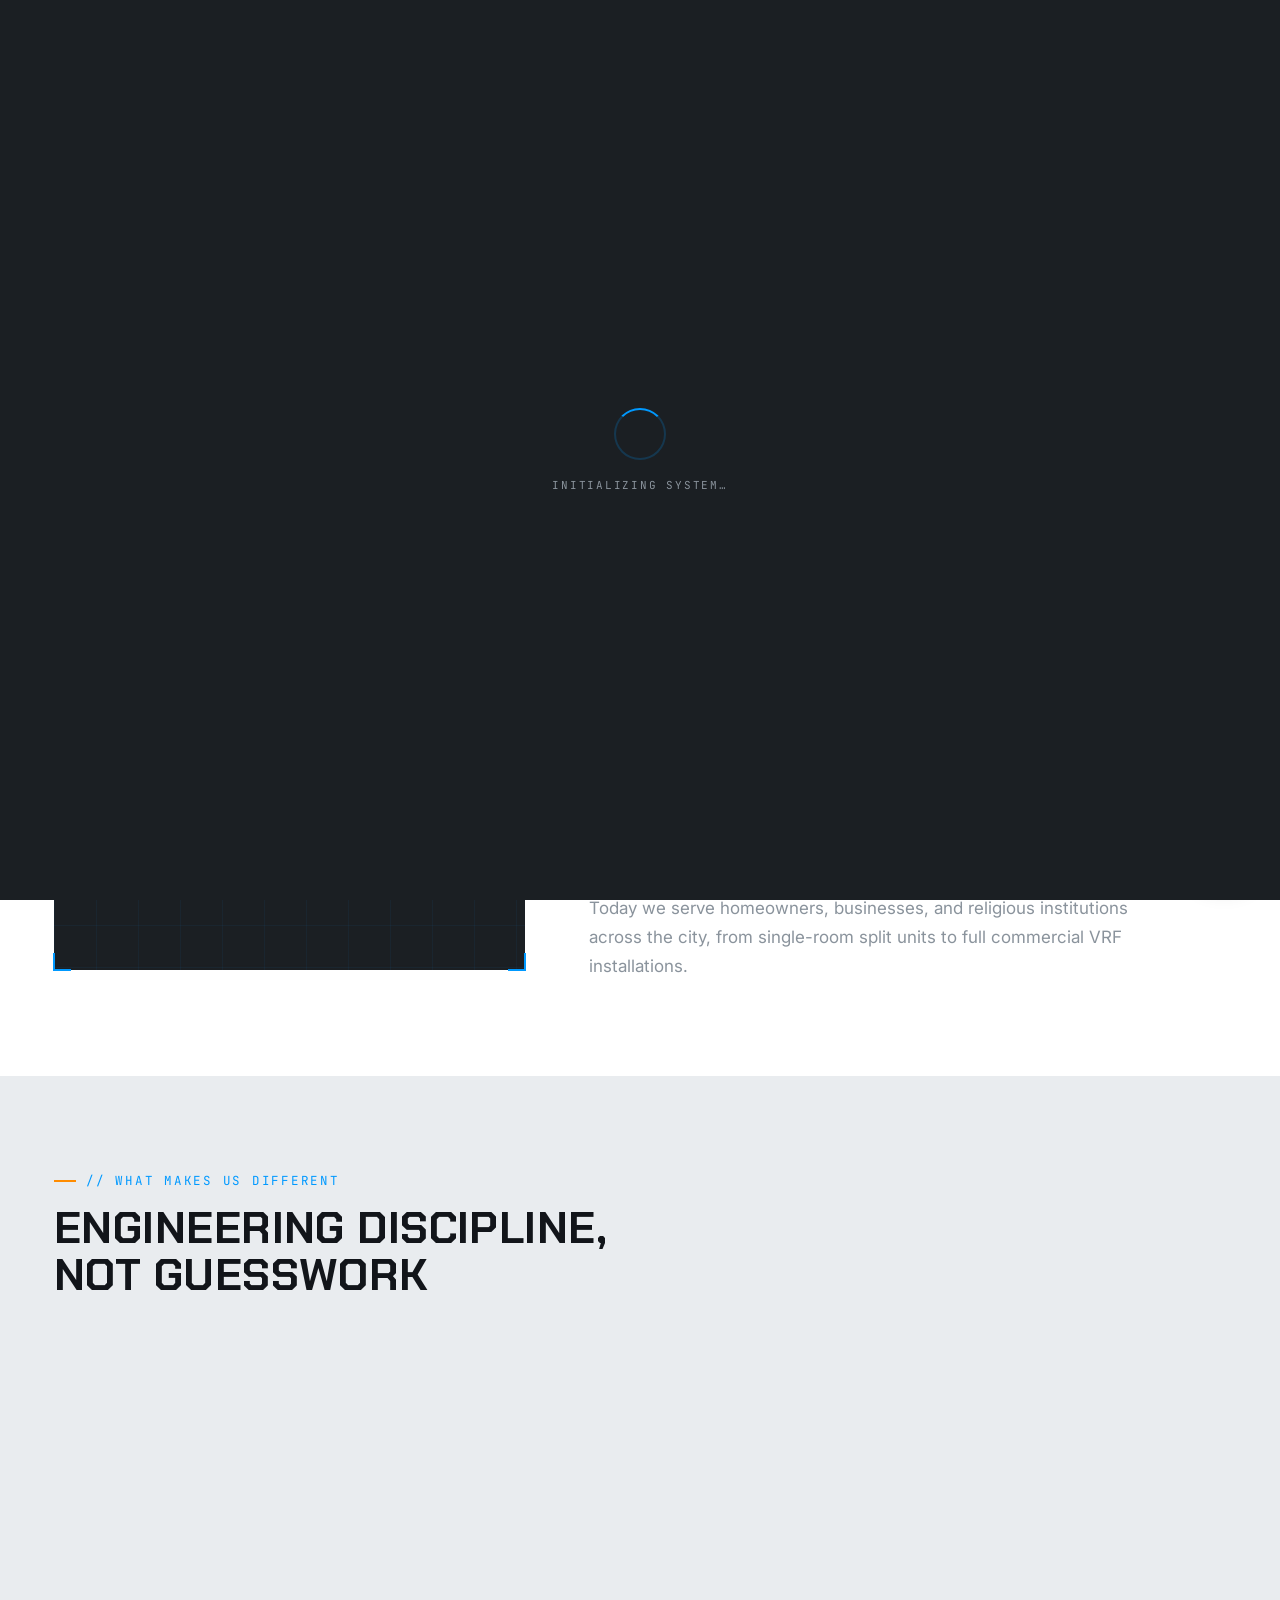
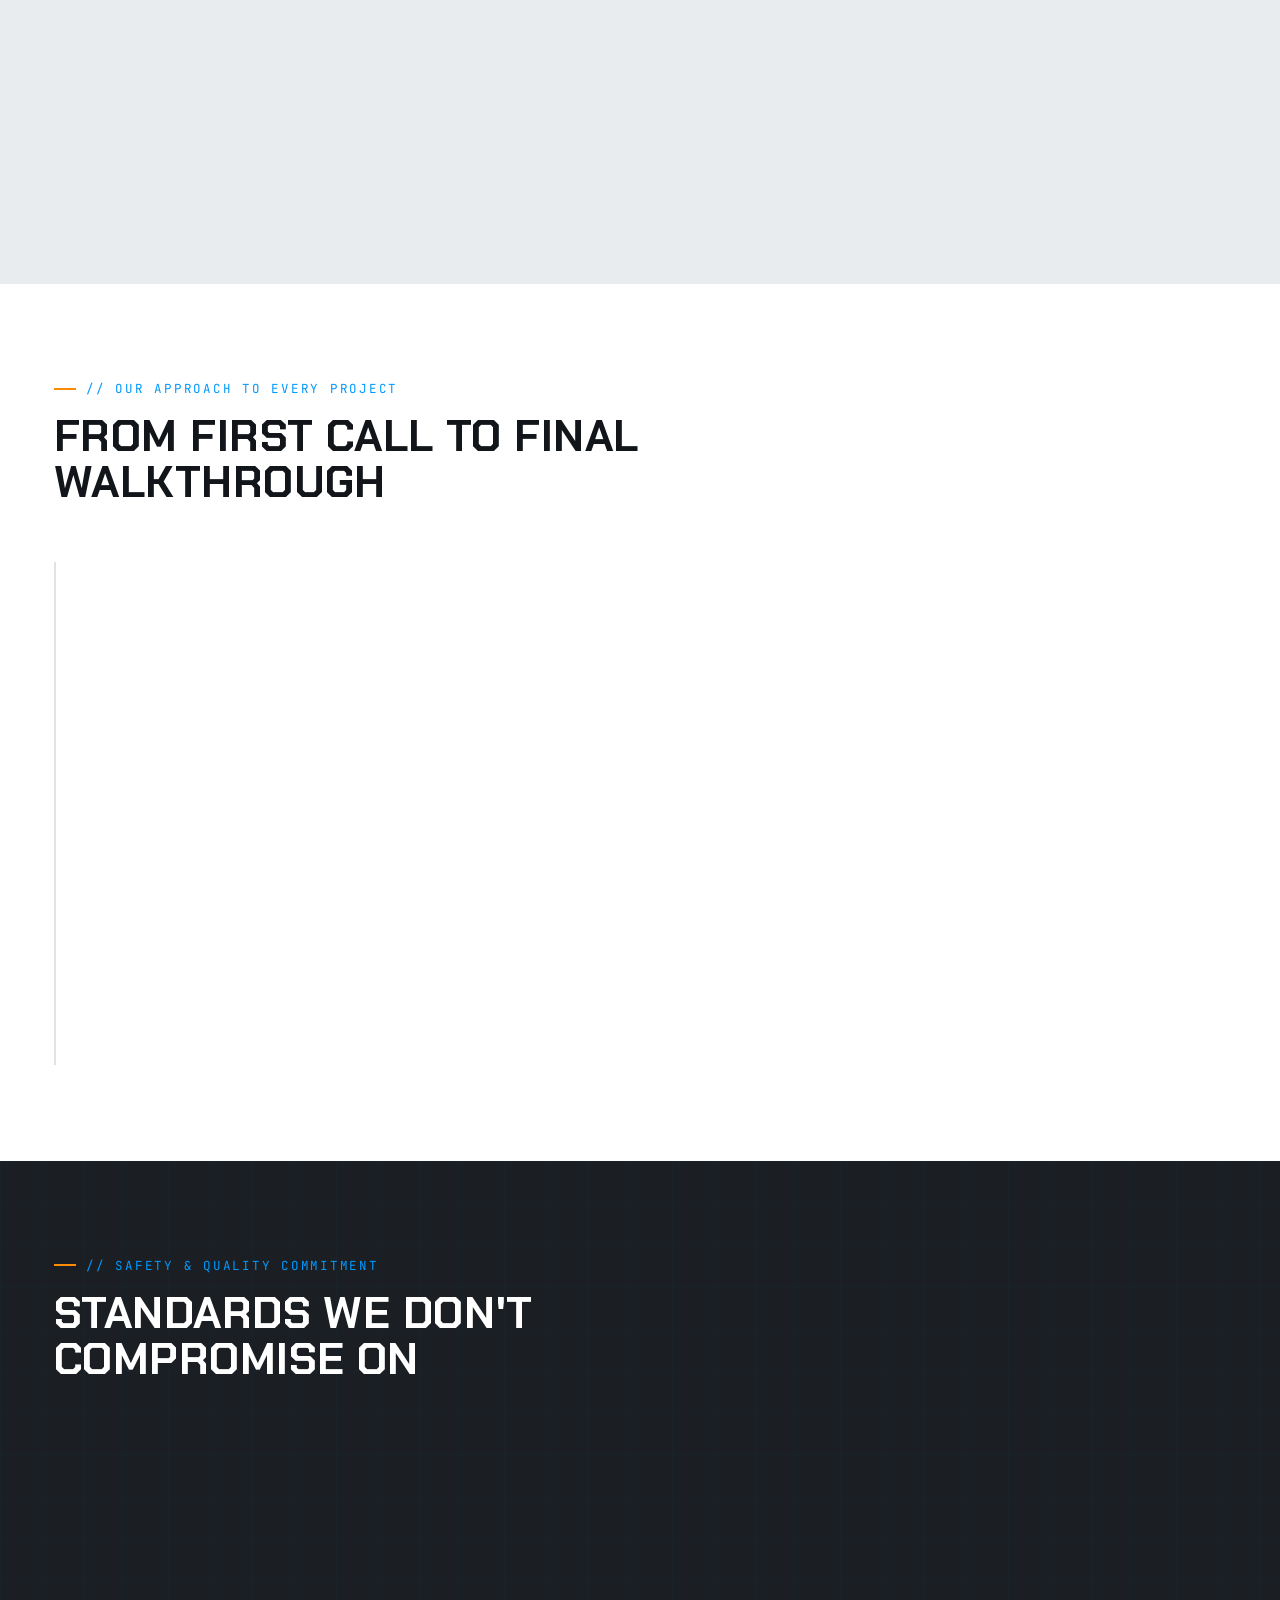
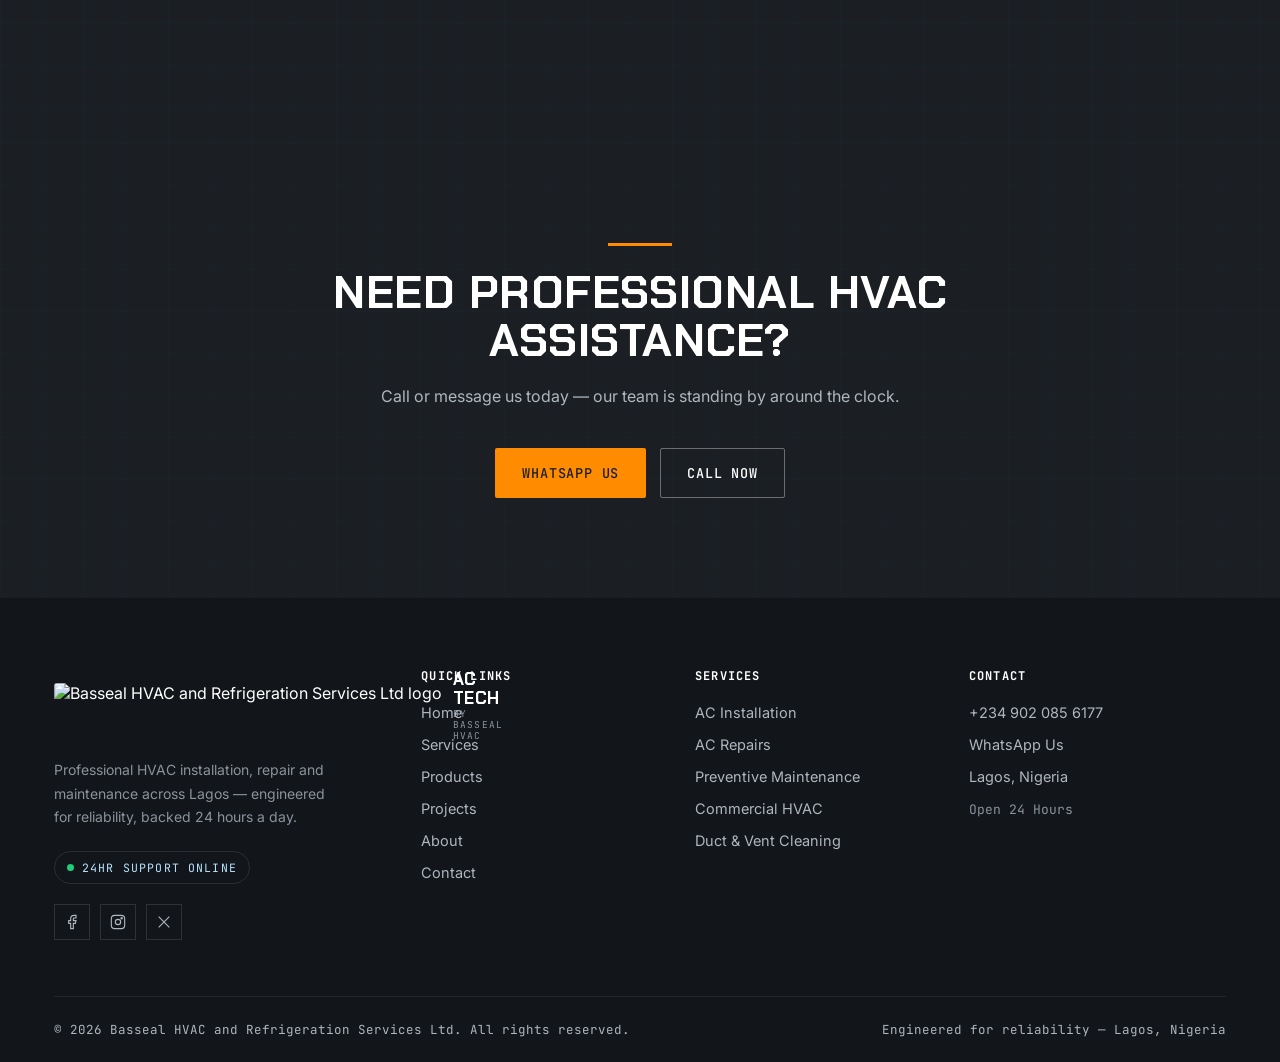
==== commit 06027c98: "Add files via upload" ====
--- a/about.html
+++ b/about.html
@@ -5,7 +5,7 @@
 <meta name="viewport" content="width=device-width, initial-scale=1.0">
 <title>About Us | AC Tech by Basseal HVAC</title>
 <meta name="description" content="Learn about AC Tech by Basseal HVAC — our approach, our commitment to safety and quality, and what sets our HVAC engineering team apart in Lagos.">
-<link rel="icon" href="data:image/svg+xml,<svg xmlns=%22http://www.w3.org/2000/svg%22 viewBox=%220 0 100 100%22><rect width=%22100%22 height=%22100%22 fill=%22%231B1F23%22/><path d=%22M20 55 L50 30 L80 55%22 stroke=%22%230099FF%22 stroke-width=%228%22 fill=%22none%22 stroke-linecap=%22round%22/></svg>">
+<link rel="icon" href="images/logo-square.jpg">
 <link rel="stylesheet" href="style.css">
 </head>
 <body>
@@ -15,12 +15,13 @@
 <header class="site-header" id="siteHeader">
   <div class="container header-inner">
     <a href="index.html" class="logo">
-      <span class="logo-mark"><svg viewBox="0 0 24 24" fill="none" stroke="#fff" stroke-width="2" stroke-linecap="round" stroke-linejoin="round"><path d="M4 15 L12 8 L20 15"/><path d="M7 19 L12 14.5 L17 19"/></svg></span>
+      <span class="logo-mark"><img src="images/logo-icon.jpg" alt="Basseal HVAC and Refrigeration Services Ltd logo" class="logo-mark-img"></span>
       <span class="logo-text">AC TECH<span>by Basseal HVAC</span></span>
     </a>
     <nav class="main-nav" id="mainNav">
       <a href="index.html">Home</a>
       <a href="services.html">Services</a>
+      <a href="products.html">Products</a>
       <a href="projects.html">Projects</a>
       <a href="about.html" class="active">About</a>
       <a href="contact.html">Contact</a>
@@ -67,7 +68,7 @@
     <div>
       <div class="eyebrow">// COMPANY OVERVIEW</div>
       <h2 class="section-title">Built on-site, not in a boardroom</h2>
-      <p class="section-sub" style="max-width:540px;">AC Tech by Basseal HVAC started with a simple frustration: too many HVAC jobs in Lagos were rushed, under-specified, or abandoned after payment. We built our practice around the opposite — technicians who size systems correctly, document their work, and stand behind it long after the invoice is settled. Today we serve homeowners, businesses, and religious institutions across the city, from single-room split units to full commercial VRF installations.</p>
+      <p class="section-sub" style="max-width:540px;">AC Tech by Basseal HVAC — the trading name of Basseal HVAC and Refrigeration Services Ltd — started with a simple frustration: too many HVAC jobs in Lagos were rushed, under-specified, or abandoned after payment. We built our practice around the opposite — technicians who size systems correctly, document their work, and stand behind it long after the invoice is settled. Today we serve homeowners, businesses, and religious institutions across the city, from single-room split units to full commercial VRF installations.</p>
     </div>
   </div>
 </section>
@@ -187,7 +188,7 @@
     <div class="footer-grid">
       <div class="footer-brand">
         <a href="index.html" class="logo">
-          <span class="logo-mark"><svg viewBox="0 0 24 24" fill="none" stroke="#fff" stroke-width="2" stroke-linecap="round" stroke-linejoin="round"><path d="M4 15 L12 8 L20 15"/><path d="M7 19 L12 14.5 L17 19"/></svg></span>
+          <span class="logo-mark"><img src="images/logo-icon.jpg" alt="Basseal HVAC and Refrigeration Services Ltd logo" class="logo-mark-img"></span>
           <span class="logo-text" style="color:#fff;">AC TECH<span>by Basseal HVAC</span></span>
         </a>
         <p>Professional HVAC installation, repair and maintenance across Lagos — engineered for reliability, backed 24 hours a day.</p>
@@ -203,6 +204,7 @@
         <ul>
           <li><a href="index.html">Home</a></li>
           <li><a href="services.html">Services</a></li>
+          <li><a href="products.html">Products</a></li>
           <li><a href="projects.html">Projects</a></li>
           <li><a href="about.html">About</a></li>
           <li><a href="contact.html">Contact</a></li>
@@ -229,7 +231,7 @@
       </div>
     </div>
     <div class="footer-bottom">
-      <span>© 2026 AC Tech by Basseal HVAC. All rights reserved.</span>
+      <span>© 2026 Basseal HVAC and Refrigeration Services Ltd. All rights reserved.</span>
       <span>Engineered for reliability — Lagos, Nigeria</span>
     </div>
   </div>
--- a/style.css
+++ b/style.css
@@ -173,12 +173,12 @@
 }
 .logo{display:flex;align-items:center;gap:11px;color:var(--white);flex-shrink:0;}
 .logo-mark{
-  width:38px;height:38px;flex-shrink:0;
-  background:linear-gradient(155deg, var(--blue), #006CB4);
+  flex-shrink:0;
   display:flex;align-items:center;justify-content:center;
   position:relative;
 }
 .logo-mark svg{width:22px;height:22px;}
+.logo-mark-img{height:46px;width:auto;display:block;border-radius:3px;}
 .logo-text{font-family:var(--f-display);font-size:17px;font-weight:700;letter-spacing:.02em;line-height:1.15;}
 .logo-text span{display:block;font-family:var(--f-mono);font-size:9.5px;color:var(--text-soft);letter-spacing:.12em;text-transform:uppercase;font-weight:400;}
 .main-nav{display:flex;align-items:center;gap:30px;margin:0 auto;}
@@ -491,9 +491,55 @@
   letter-spacing:.08em;text-transform:uppercase;color:var(--orange);
 }
 
+/* ---------- Products ---------- */
+.filter-bar{display:flex;flex-wrap:wrap;gap:10px;margin-bottom:44px;}
+.filter-chip{
+  font-family:var(--f-mono);font-size:12px;letter-spacing:.06em;text-transform:uppercase;
+  padding:10px 18px;border:1px solid var(--line-light);background:var(--white);color:var(--ink);
+  transition:all .2s ease;
+}
+.filter-chip:hover{border-color:var(--blue);color:var(--blue);}
+.filter-chip.active{background:var(--charcoal);border-color:var(--charcoal);color:var(--white);}
+.filter-chip.active .hp-count{color:var(--orange);}
+
+.product-grid{display:grid;grid-template-columns:repeat(4,1fr);gap:22px;}
+.product-card{
+  background:var(--white);border:1px solid var(--line-light);position:relative;
+  transition:transform .3s ease, box-shadow .3s ease, border-color .3s ease;
+  display:flex;flex-direction:column;
+}
+.product-card:hover{transform:translateY(-5px);box-shadow:0 18px 34px rgba(27,31,35,.1);border-color:transparent;}
+.product-card.hidden{display:none;}
+.product-visual{
+  position:relative;aspect-ratio:4/3.2;background:var(--charcoal);overflow:hidden;
+}
+.product-visual svg{width:100%;height:100%;}
+.hp-badge{
+  position:absolute;top:12px;left:12px;z-index:2;
+  font-family:var(--f-mono);font-size:11.5px;letter-spacing:.04em;
+  background:var(--orange);color:var(--charcoal);padding:5px 10px;font-weight:600;
+}
+.brand-badge{
+  position:absolute;top:12px;right:12px;z-index:2;
+  font-family:var(--f-mono);font-size:10px;letter-spacing:.08em;text-transform:uppercase;
+  background:rgba(27,31,35,.75);color:#fff;padding:5px 9px;
+}
+.product-body{padding:20px 20px 22px;display:flex;flex-direction:column;flex:1;}
+.product-body .ptype{font-family:var(--f-mono);font-size:10.5px;color:var(--blue);letter-spacing:.08em;text-transform:uppercase;margin-bottom:8px;}
+.product-body h3{font-size:16.5px;text-transform:none;letter-spacing:0;margin-bottom:8px;font-family:var(--f-body);font-weight:700;}
+.product-body .spec{font-size:13px;color:var(--text-soft);margin-bottom:16px;flex:1;}
+.product-body .pbtn{
+  display:flex;align-items:center;justify-content:center;gap:8px;
+  font-family:var(--f-mono);font-size:11.5px;letter-spacing:.06em;text-transform:uppercase;
+  padding:12px;background:var(--gray);color:var(--ink);transition:background .2s ease, color .2s ease;
+}
+.product-body .pbtn:hover{background:var(--orange);color:var(--charcoal);}
+.product-body .pbtn svg{width:14px;height:14px;}
+
 /* ---------- Responsive ---------- */
 @media(max-width:1000px){
   .grid-4{grid-template-columns:repeat(2,1fr);}
+  .product-grid{grid-template-columns:repeat(2,1fr);}
   .grid-3,.grid-6{grid-template-columns:repeat(2,1fr);}
   .hero-grid{grid-template-columns:1fr;}
   .hero-art{max-width:420px;margin:0 auto;order:-1;}
@@ -507,6 +553,7 @@
 @media(max-width:640px){
   section{padding:64px 0;}
   .grid-4,.grid-3,.grid-6,.grid-2{grid-template-columns:1fr;}
+  .product-grid{grid-template-columns:1fr;}
   .masonry{column-count:1;}
   .stat-strip{flex-wrap:wrap;row-gap:20px;}
   .stat-strip div{flex:0 0 50%;border-left:none;padding-left:0;}
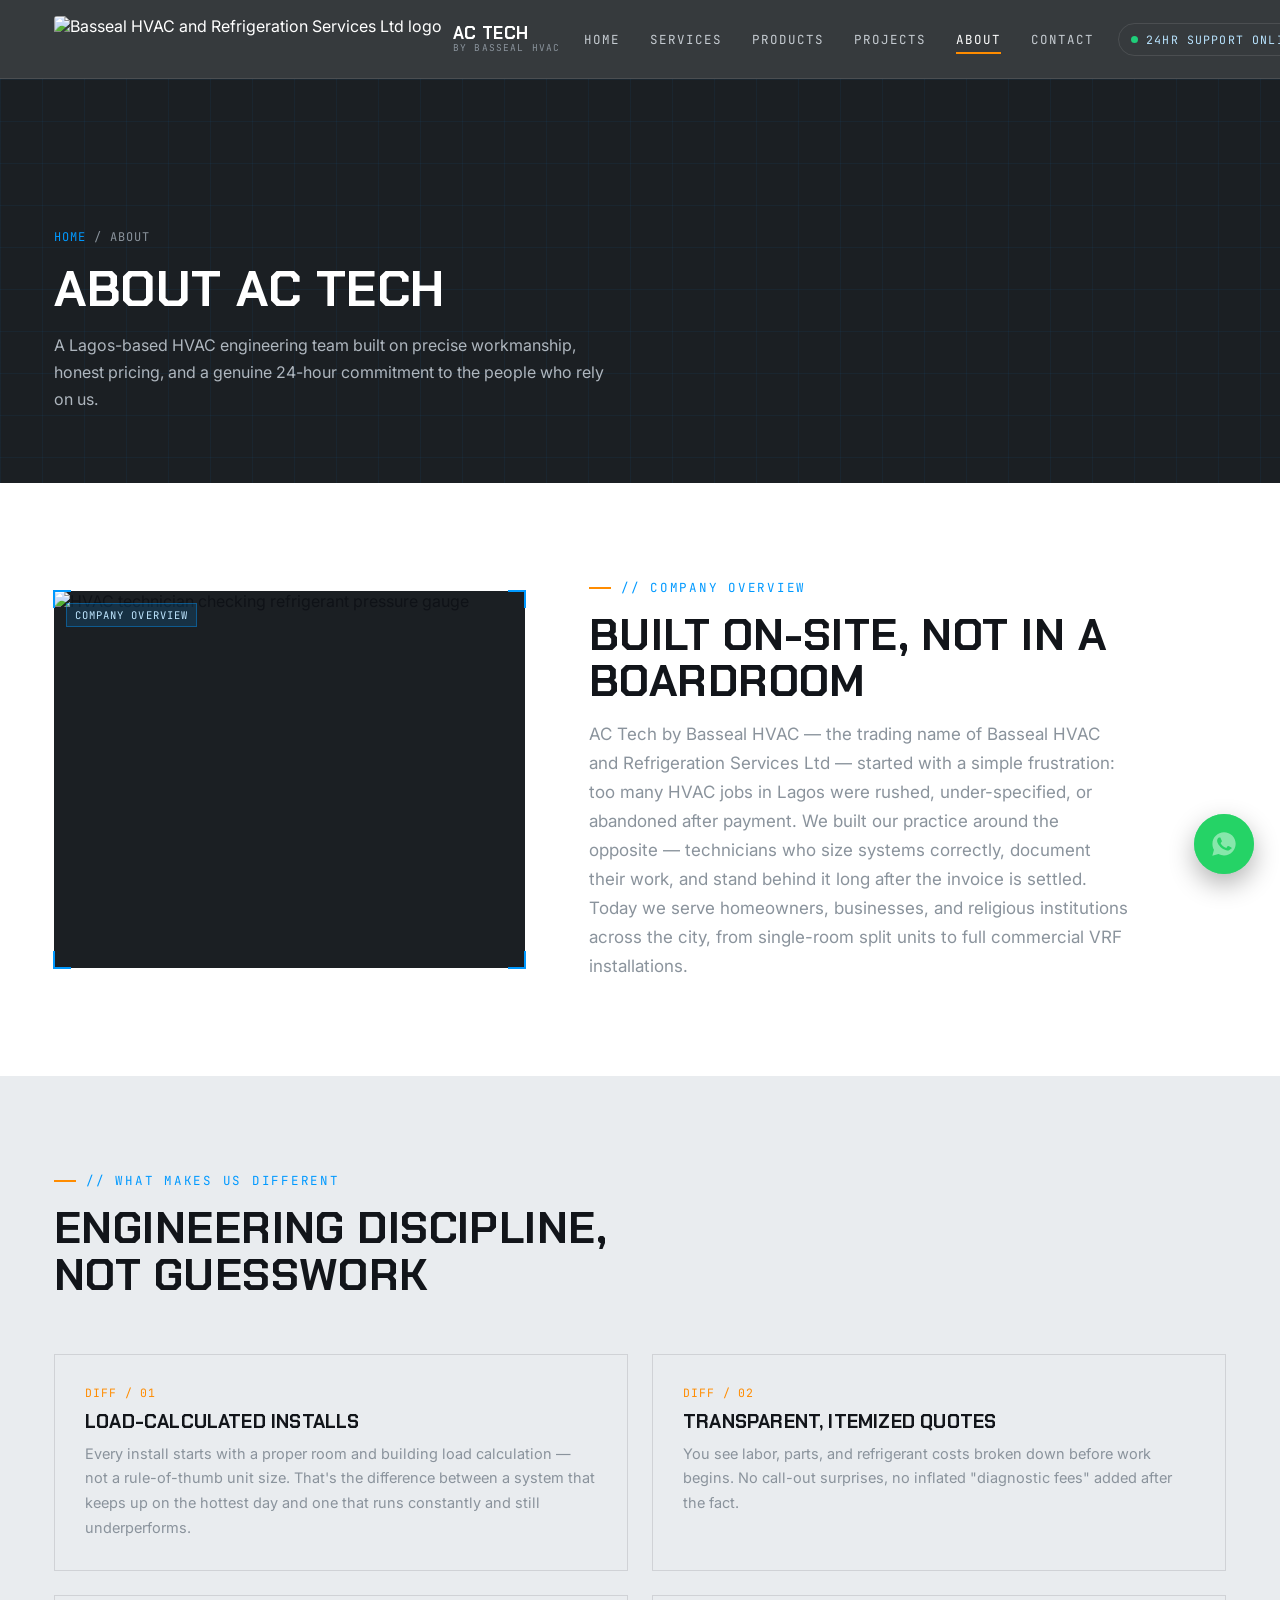
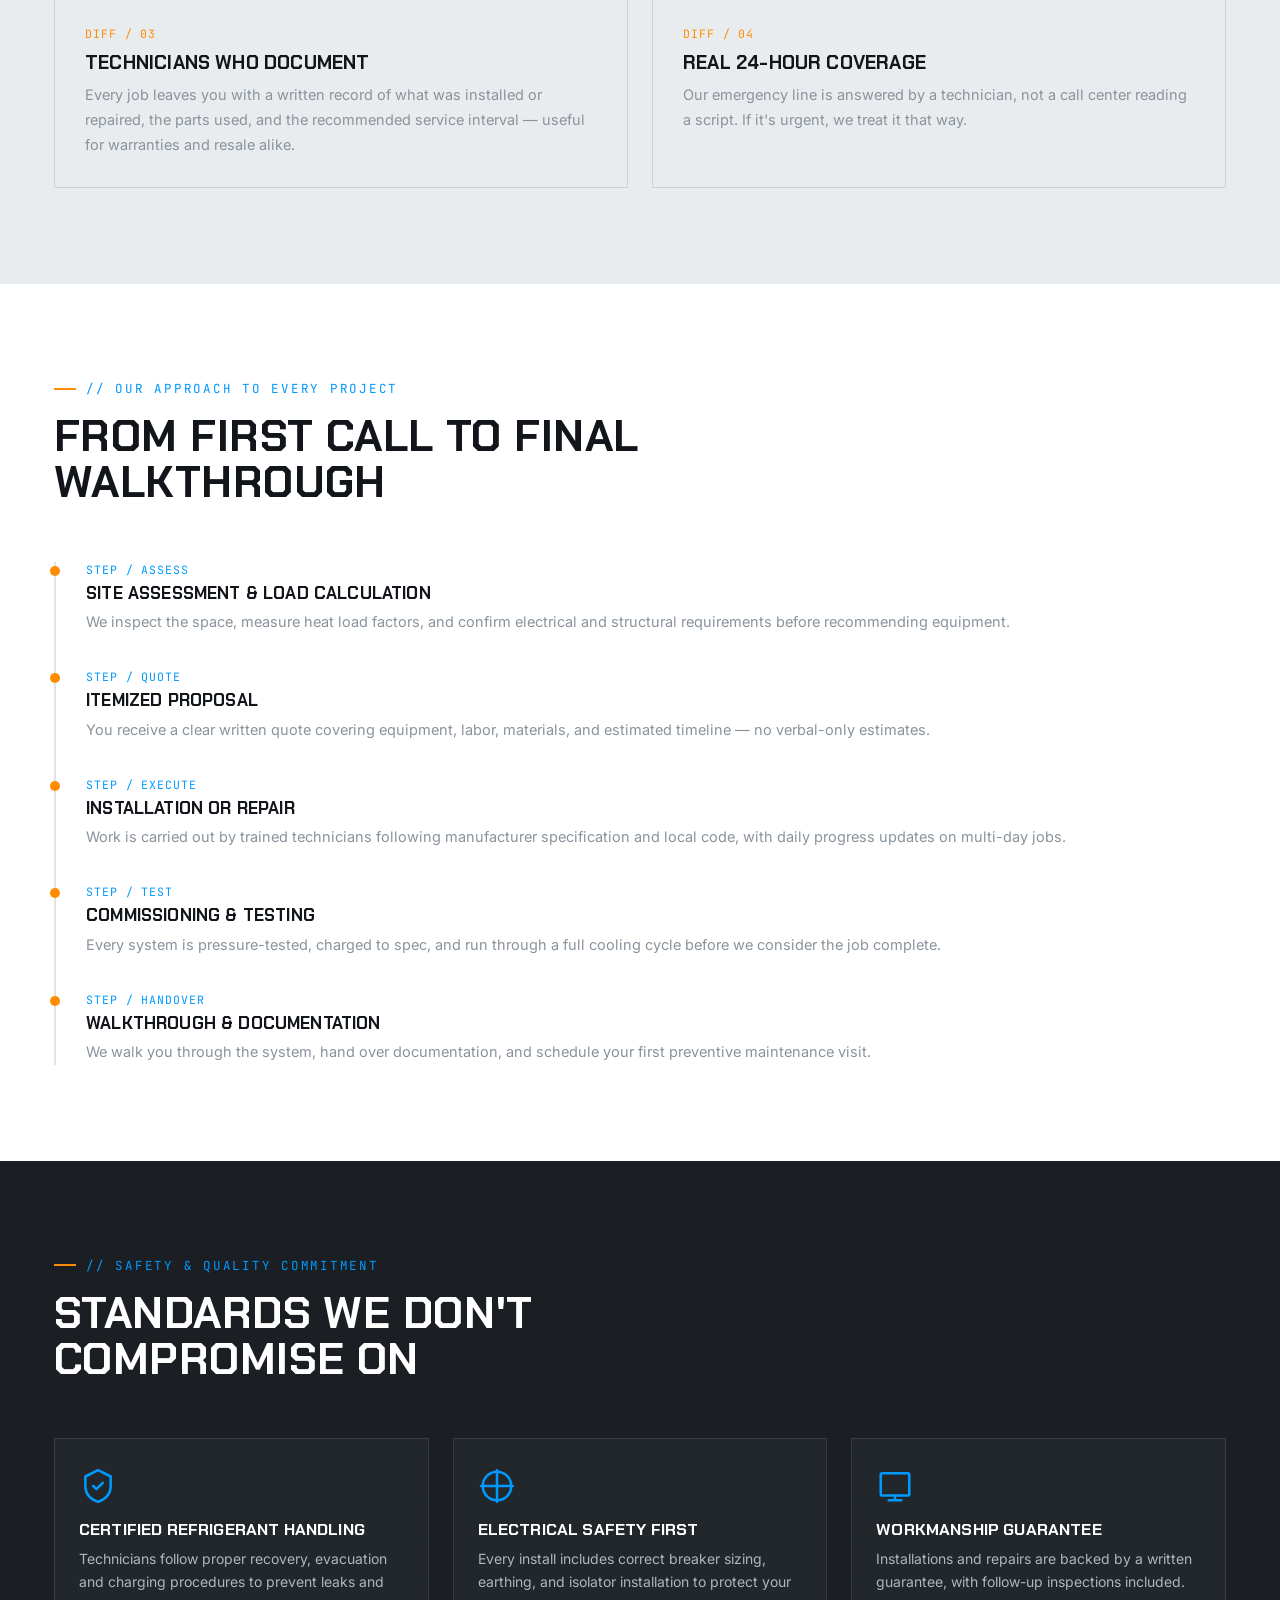
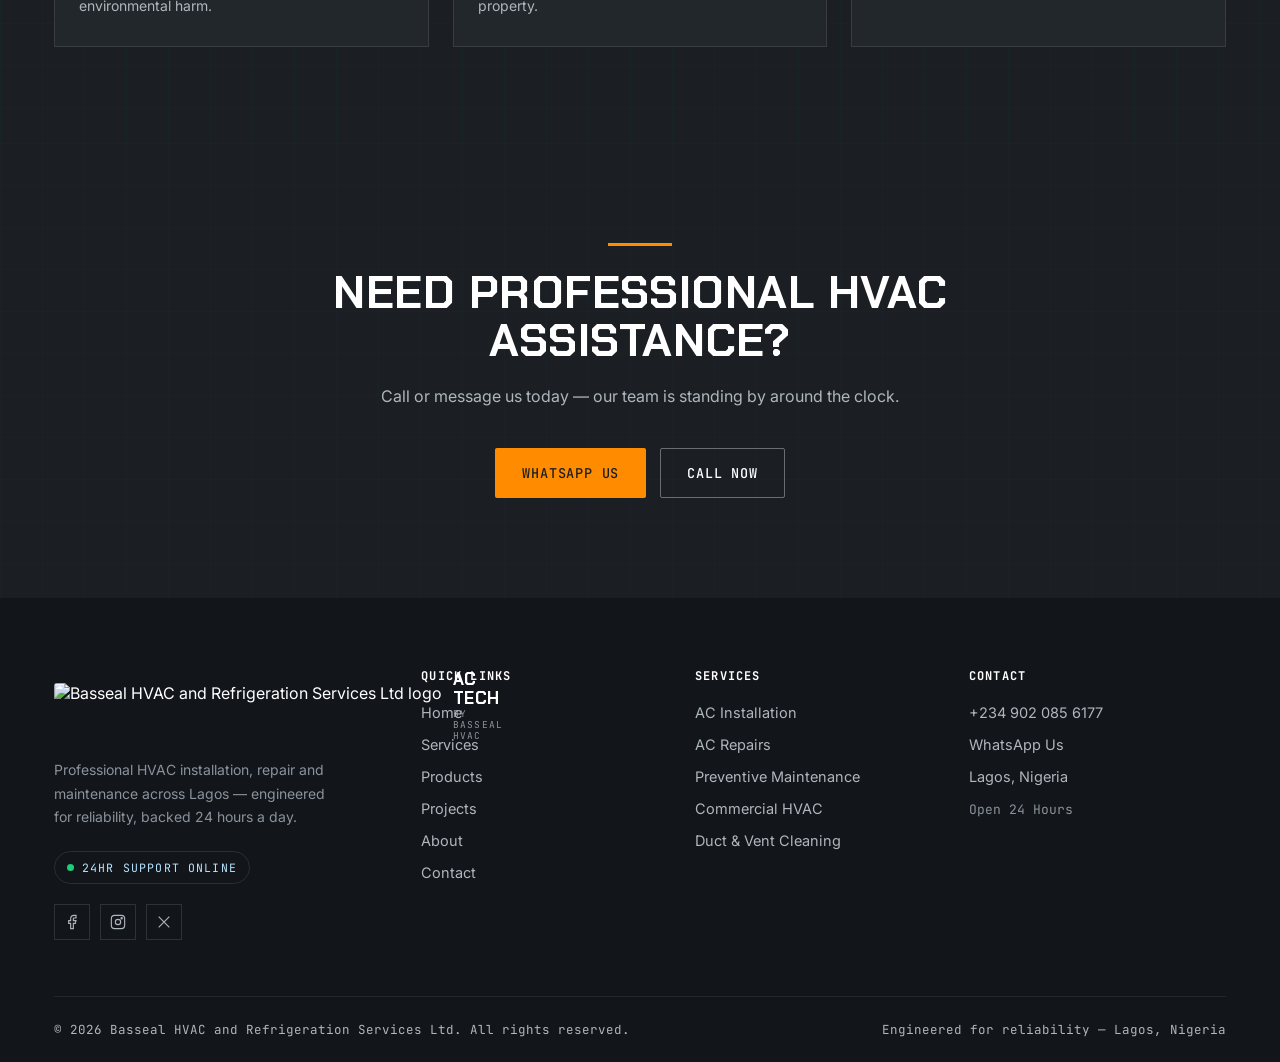
==== commit 24b2600d: "Add files via upload" ====
--- a/about.html
+++ b/about.html
@@ -51,19 +51,7 @@
       <span class="fbr"></span><span class="fbl"></span>
       <div class="blueprint-bg"></div>
       <div class="frame-tag" style="background:rgba(0,153,255,.15);border:1px solid rgba(0,153,255,.4);color:#BFE6FF;">COMPANY OVERVIEW</div>
-      <svg viewBox="0 0 400 320" style="width:100%;height:100%;">
-        <rect width="400" height="320" fill="#1B1F23"/>
-        <g stroke="#0099FF" stroke-width="1.5" fill="none">
-          <rect x="70" y="90" width="100" height="140"/>
-          <rect x="200" y="60" width="130" height="170"/>
-          <line x1="90" y1="110" x2="110" y2="110"/><line x1="130" y1="110" x2="150" y2="110"/>
-          <line x1="90" y1="140" x2="110" y2="140"/><line x1="130" y1="140" x2="150" y2="140"/>
-          <line x1="220" y1="85" x2="240" y2="85"/><line x1="260" y1="85" x2="280" y2="85"/><line x1="300" y1="85" x2="310" y2="85"/>
-          <line x1="220" y1="115" x2="240" y2="115"/><line x1="260" y1="115" x2="280" y2="115"/><line x1="300" y1="115" x2="310" y2="115"/>
-        </g>
-        <circle cx="240" cy="40" r="3" fill="#FF8C00"/>
-        <path d="M240 40 L240 60" stroke="#FF8C00" stroke-width="1" stroke-dasharray="3 3"/>
-      </svg>
+      <img src="https://images.pexels.com/photos/6471912/pexels-photo-6471912.jpeg?auto=compress&cs=tinysrgb&w=900" alt="HVAC technician checking refrigerant pressure gauge" class="photo-fill" loading="lazy">
     </div>
     <div>
       <div class="eyebrow">// COMPANY OVERVIEW</div>
--- a/style.css
+++ b/style.css
@@ -402,17 +402,24 @@
 .loader{
   position:fixed;inset:0;z-index:1000;background:var(--charcoal);
   display:flex;flex-direction:column;align-items:center;justify-content:center;gap:18px;
-  transition:opacity .5s ease, visibility .5s ease;
+  animation:loaderAutoHide 2.4s ease forwards;
+  transition:opacity .4s ease, visibility .4s ease;
 }
 .loader.hide{opacity:0;visibility:hidden;}
 .loader-mark{width:52px;height:52px;position:relative;}
 .loader-ring{width:52px;height:52px;border:2px solid rgba(0,153,255,.2);border-top-color:var(--blue);border-radius:50%;animation:spin 0.9s linear infinite;}
 @keyframes spin{to{transform:rotate(360deg);}}
+@keyframes loaderAutoHide{
+  0%{opacity:1;visibility:visible;pointer-events:auto;}
+  85%{opacity:1;visibility:visible;pointer-events:auto;}
+  100%{opacity:0;visibility:hidden;pointer-events:none;}
+}
 .loader-text{font-family:var(--f-mono);font-size:11px;letter-spacing:.16em;color:var(--text-soft);text-transform:uppercase;}
 
-/* ---------- Scroll reveal ---------- */
-.reveal{opacity:0;transform:translateY(28px);transition:opacity .7s ease, transform .7s ease;}
-.reveal.in{opacity:1;transform:translateY(0);}
+/* ---------- Scroll reveal (progressive enhancement — visible by default if JS fails) ---------- */
+.reveal{opacity:1;transform:none;}
+body.js-active .reveal{opacity:0;transform:translateY(28px);transition:opacity .7s ease, transform .7s ease;}
+body.js-active .reveal.in{opacity:1;transform:translateY(0);}
 .reveal-delay-1{transition-delay:.08s;}
 .reveal-delay-2{transition-delay:.16s;}
 .reveal-delay-3{transition-delay:.24s;}
@@ -536,6 +543,10 @@
 .product-body .pbtn:hover{background:var(--orange);color:var(--charcoal);}
 .product-body .pbtn svg{width:14px;height:14px;}
 
+/* ---------- Real photography inside frame containers ---------- */
+.photo-fill{width:100%;height:100%;object-fit:cover;display:block;filter:saturate(1.02) contrast(1.03);}
+.frame .blueprint-bg{display:none;}
+
 /* ---------- Responsive ---------- */
 @media(max-width:1000px){
   .grid-4{grid-template-columns:repeat(2,1fr);}
